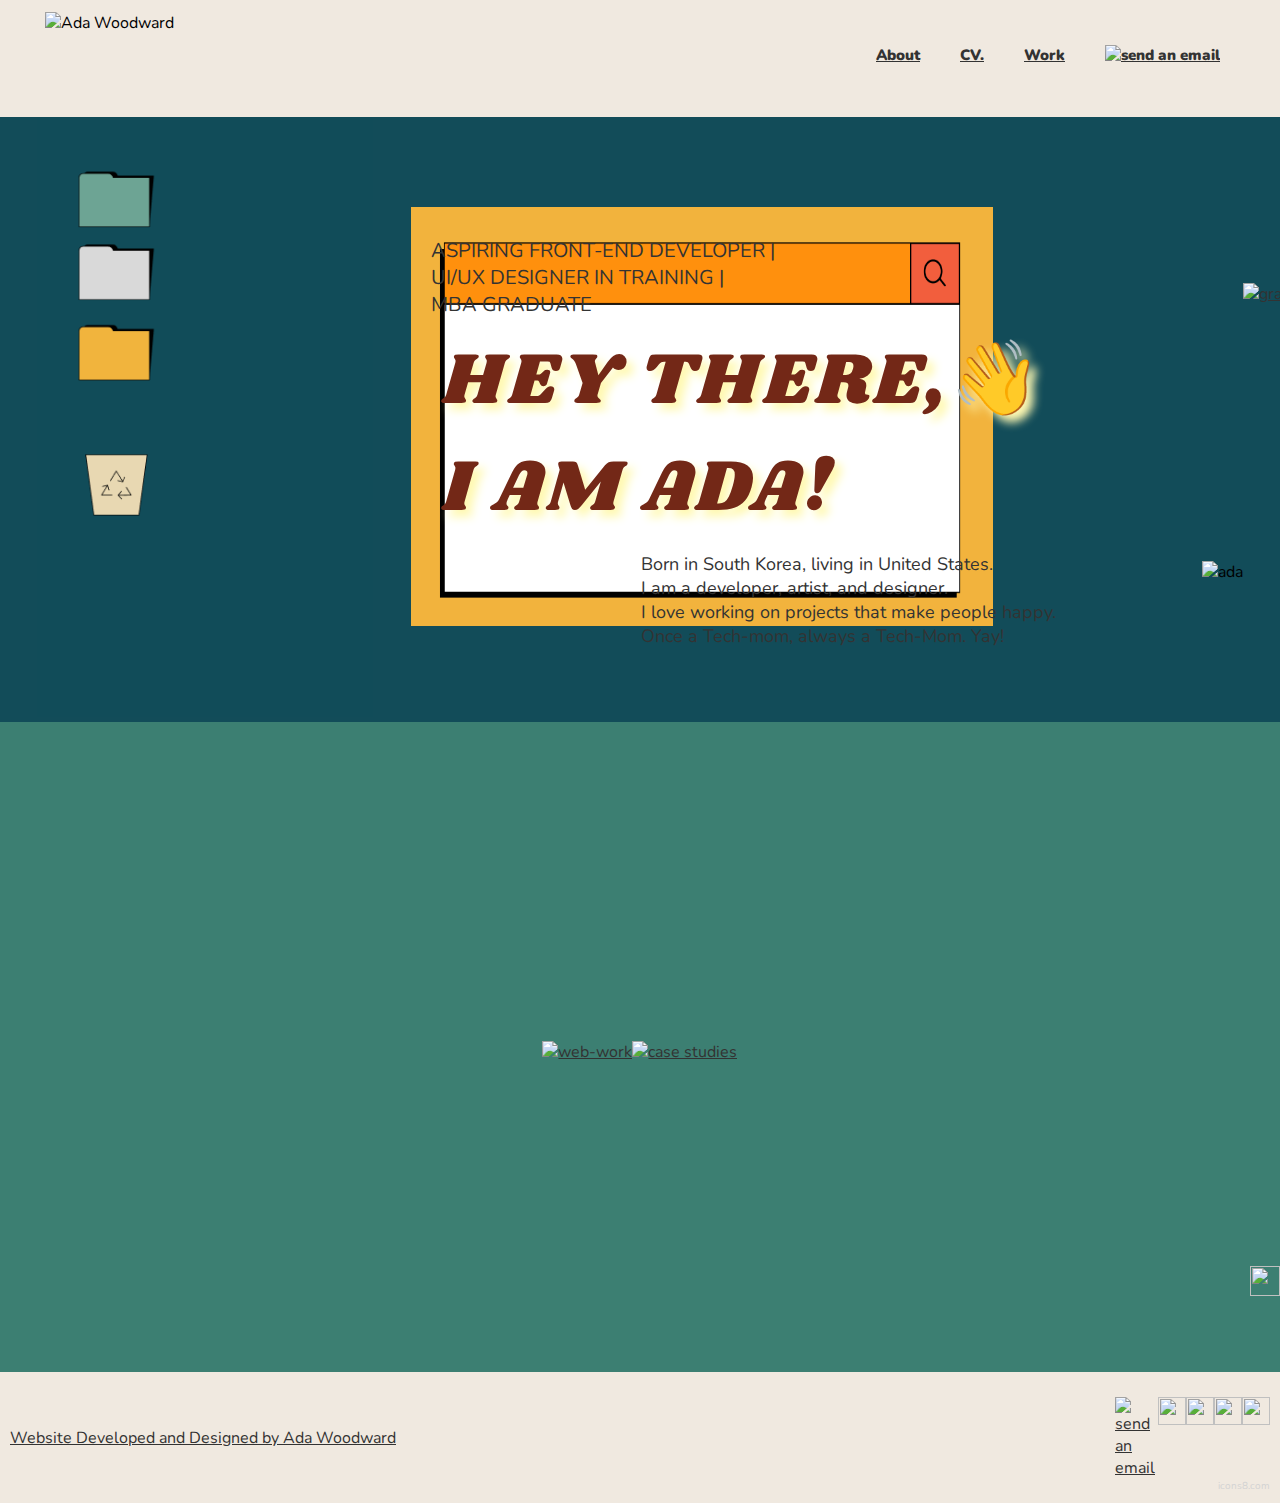
==== index.html @ 69fc0506 "Changed main contents photo" ====
<!DOCTYPE html>
<html lang="en">

<head>
    <meta charset="UTF-8">
    <meta http-equiv="X-UA-Compatible" content="IE=edge">
    <meta name="viewport" content="width=device-width, initial-scale=1.0">
    <title>Ada Woodward</title>
    <link rel="stylesheet" href="style.css">
    <link rel="icon" href="assets/mylogo.png" type="image/x-icon">
    <link rel="stylesheet" href="https://use.fontawesome.com/releases/v5.7.1/css/all.css"
        integrity="sha384-fnmOCqbTlWIlj8LyTjo7mOUStjsKC4pOpQbqyi7RrhN7udi9RwhKkMHpvLbHG9Sr" crossorigin="anonymous">

    <link rel="preconnect" href="https://fonts.googleapis.com">
    <link rel="preconnect" href="https://fonts.gstatic.com" crossorigin>
    <link href="https://fonts.googleapis.com/css2?family=Nunito:wght@500&display=swap" rel="stylesheet">
    <link rel="preconnect" href="https://fonts.googleapis.com">
    <link rel="preconnect" href="https://fonts.gstatic.com" crossorigin>
    <link href="https://fonts.googleapis.com/css2?family=Shrikhand&display=swap" rel="stylesheet">
</head>

<body>
    <div class="grid-container">
        <header class="header-container">
            <nav>
                <div class="logo">
                    <img src="assets/mylogo.png" alt="Ada Woodward" style="width: 130px; height: 110px;">
                </div>
                <div class="header-flex">
                    <a href="components/about/about.html">About</a>
                    <a href="#">CV.</a>
                    <a href="components/work/work.html">Work</a>
                    <a href="mailto:wonwoodward@gmail.com"><img
                            src="https://img.icons8.com/ios/50/000000/paper-plane.png" alt="send an email"
                            style="width:30px;height:30px;"></a><a href="https://icons8.com/icon/12582/paper-plane"></a>
                </div>
            </nav>
        </header>
    </div>

    <section class="main-container">
        <div class="main-contents">
            <div class="main-photo-container">
                <img src="assets/board.png" alt="hello" style="height: 600px;">
            </div>
            <div class="intro-right">
                <div class="intro-container">
                    <div class="intro-card">
                        <div class="intro-accent">Aspiring Front-end developer |<br> UI/UX Designer in training |<br> MBA
                    Graduate</div>
                        <div class="intro-title">Hey there,&#128075<br> I am Ada!
                        </div>
                        <div class="intro-tagline">
                        Born in South Korea, living in United States.<br>
                        I am a developer, artist, and designer.<br>
                        I love working on projects that make people happy.<br>
                        Once a Tech-mom, always a Tech-Mom. Yay!
                        </div>
                    </div>
                </div>
        
                <div class="right-container">
                    <div class="right-image-container">
                        <div class="intro-image">
                            <img src="assets/ada_won.png" alt="ada" style="width: 290px; height: 290px;">
                            <div class="overlay">
                                <a href="components/about/about.html"><img src="assets/graphic-me.png" alt="graphic" style="width:340px; height:340px"></a>
                                <div class="text">HOVER and CLICK!&#128070;</div>
                            </div>
                        </div>
                    </div>
                </div>         
            </div>
        </div>
    </section>

    <section class="work-container">
        <div class="left-space" style height: 650px; width:650px;></div>
        <div class="columns-wrapper">
            <div class="column column-one" style="height: 500px; width: 25%;"></div>

            <div class="middle-column">
                <a href="components/work/work.html">
                  <img src="assets/webwork.png" alt="web-work" style="width: 510px;">
                </a>
                <!-- <div class="column column-two">
                    <a href="components/work/work.html"><img
                            src="https://img.icons8.com/external-soft-fill-juicy-fish/60/000000/external-browser-user-experience-soft-fill-soft-fill-juicy-fish.png"
                            style="width: 65px; height: 65px;"></a>
                    <p class="column-title">UI/UX projects</p>
                    <p class="column-content">Lorem ipsum, dolor sit amet consectetur adipisicing elit.</p>
                </div>

                <div class="column column-three">
                    <a href="components/work/work.html"><img
                            src="https://img.icons8.com/external-soft-fill-juicy-fish/50/000000/external-coding-arrows-soft-fill-soft-fill-juicy-fish.png"
                            style="width: 65px; height: 65px;"></a>
                    <p class="column-title">Front-end projects</p>
                    <p class="column-content">Lorem ipsum, dolor sit amet consectetur adipisicing elit.</p>
                </div> -->
                <a href="components/work/work.html">
                    <img src="assets/casestudies.png" alt="case studies" style="width: 510px;">
                </a>
            </div>

            <div class="column column-four" style="width: 25%; height: 500px;">
                <div class="top-button">
                    <a href="#top"><img
                            src="https://img.icons8.com/external-others-iconmarket/64/000000/external-arrow-arrows-others-iconmarket-44.png"
                            style="width:30px;height:30px;">
                </div>
            </div>
        </div>
    </section>




    <!-- Footer -->
    <footer class="footer-container">
        <div class="footer-flex">
            <div class="footer-description">Website Developed and Designed by Ada Woodward</div>
        </div>
        <div>
            <div class="icons-flex">
                <a href="mailto:wonwoodward@gmail.com">
                    <img src="https://img.icons8.com/external-kmg-design-basic-outline-kmg-design/32/000000/external-email-business-management-kmg-design-basic-outline-kmg-design.png"
                        alt="send an email" style="width: 28px; height: 28px;">
                </a>
                <a href="https://github.com/adawoodward">
                    <img src="https://img.icons8.com/metro/52/000000/github.png" style="width: 28px; height: 28px;"></a>
                <a href="https://www.linkedin.com/in/adawoodward">
                    <img src="https://img.icons8.com/external-tal-revivo-filled-tal-revivo/24/000000/external-linkedin-in-logo-used-for-professional-networking-logo-filled-tal-revivo.png"
                        style="width: 28px; height: 28px;">
                </a>
                <a href="https://www.behance.net/adawoodward">
                    <img src="https://img.icons8.com/external-tal-revivo-filled-tal-revivo/24/000000/external-behance-to-build-profiles-consisting-of-projects-logo-filled-tal-revivo.png"
                        style="width: 28px; height: 28px;">
                </a>
                <a href="https://dribbble.com">
                    <img src="https://img.icons8.com/fluency/48/000000/dribbble.png" style="width: 28px; height: 28px;">
                </a>
            </div>
            <div class="icons8">icons8.com</div>
        </div>
    </footer>
</body>

</html>
---- style.css ----
body {
    margin: 0;
    font-family: 'Nunito', sans-serif;
}

.grid-container {
    display: grid;
    grid-template-rows: 13vh;
    grid-template-columns: 25vw 50vw 25vw;
    width: 100%;
    /* background-color: #f19920; */
}

.header-container {
    grid-column: 1/4;
    grid-row: 1;
    background-color: #f0e9e0;
    height: 13vh;
}

.logo {
    float: left;
    position: absolute;
    left: 45px;
    top: 12px;
    align-items: flex-start;
}

.header-flex {
    display: flex;
    justify-content: end;
    -webkit-justify-content: flex-end;
    align-items: center;
    margin-top: 25px;
}


nav {
    margin-top: 45px;
}

nav a {
    font-size: 15px;
    color: #333;
    font-weight: 900;
    margin: 0 20px;
    align-items: flex-end;
}

a:hover {
    color: gray;
    letter-spacing: 2px;
    transition: 0.5s;
}

a:link {
    color: #333;
}


.main-container {
    height: 605px;
    width: 100%;
    background-color: #124c59;
}


.main-contents {
    display: flex;
    justify-content: space-evenly;
    align-items: center;
    width: 100%;
}

.main-photo-container {
    align-items: center;
    justify-content: space-evenly;
    height: 600px;
}

.intro-container {
    width: 80%;
    align-items: center;
}


.intro-card {
    align-items: center;
}

   
.intro-right {
    display: flex;
    width: 65%;
    background-image: url(assets/orangewindow.png);
    background-repeat: no-repeat;
    background-size: 70% 95%;
    margin-top: 20px;
    align-items: center;
    justify-content: space-between;
}


.intro-accent {
    text-transform: uppercase;
    font-size: 20px;
    color: #333;
    padding: 30px 0px 0px 20px;
}

.intro-title {
    display: flex;
    font-size: 73px;
    font-family: 'Shrikhand', cursive;
    color: #732817;
    letter-spacing: 3px;
    text-transform: uppercase;
    justify-content: center;
    align-items: center;
    position: relative;
    text-shadow: 7px 7px 10px #FFF9B2;
    padding-top: 10px;
}


.right-image-container {
    position: relative;
    width: 100%;
}

.intro-image {
    /* display: block; */
    width: 100%;
    height: auto;
    margin-top: 290px;
}


.overlay {
    position: absolute;
    bottom: 0;
    left: 100%;
    right: 0;
    overflow: hidden;
    width: 300px;
    height: 300px;
    transition: .5s ease;
    /* background-image: url(assets/graphic-me.png); */
  }
  
  .right-image-container:hover .overlay {
    width: 100%;
    left: 0;
  }
  
  .text {
    white-space: nowrap; 
    color: white;
    font-size: 20px;
    position: absolute;
    overflow: hidden;
    top: 80%;
    left: 48%;
    transform: translate(-50%, -50%);
    -ms-transform: translate(-50%, -50%);
  }


.intro-tagline {
    font-size: 18px;
    /* line-height: 25px; */
    color: #333;
    padding-left: 30px;
    padding-top: 10px;
    margin-left: 200px;
    justify-content: right;
}

.work-container {
    display: flex;
    flex-direction: column;
    background-color: #3c7f72;
    height: 650px;
    width: 100%;
    align-items: center;
    background-size: cover;
    background-repeat: no-repeat;
    position: relative;
    justify-content: center;
}

.columns-wrapper {
    display: flex;
    margin-top: 110px;
    margin-bottom: 100px;
    width: 100%;
}

.middle-column{
    display: flex;
    justify-content: center;
    overflow: scroll;
    text-align: center;
    justify-content: center;
    background-repeat: no-repeat;
    align-items: center;
    width: 100vw;
} 


.column.column-one {
    justify-content: flex-end;
    align-items: baseline;
    empty-cells: show;
    /* margin-left: 100px; */
}


/* 
.column.column-two {
    justify-content: center;
    overflow: scroll;
    text-align: center;
    justify-content: center;
    align-items: center;
}

.column.column-three {
    overflow: scroll;
    text-align: center;
    justify-content: center;
    align-items: center;
} */


.column.column-four {
    display: flex;
    justify-content: end;
    align-items: flex-end;
    /* height: 650px; */
}



.footer-container {
    padding: 10px;
    grid-column: -4 / -1;
    background-color: #f0e9e0;
    display: flex;
    justify-content: space-between;
    align-items: center;
}

.footer-flex {
    display: flex;
    justify-content: space-between;
}

.footer-description {
    color: #333;
}

.link-wrapper {
    display: flex;
    justify-content: space-between;
    align-items: center;
}

.nav-link {
    width: 40px;
    align-items: center;
    color: #f0e9e0
}

.icons-flex {
    display: flex;
    justify-content: space-around;
    width: 155px;
    margin-top: 15px;
    margin-bottom: 0px;
}

.top-button a {
    z-index: 1;
}


.icons8 {
    font-size: 10px;
    color: lightgray;
    text-align: right;
}
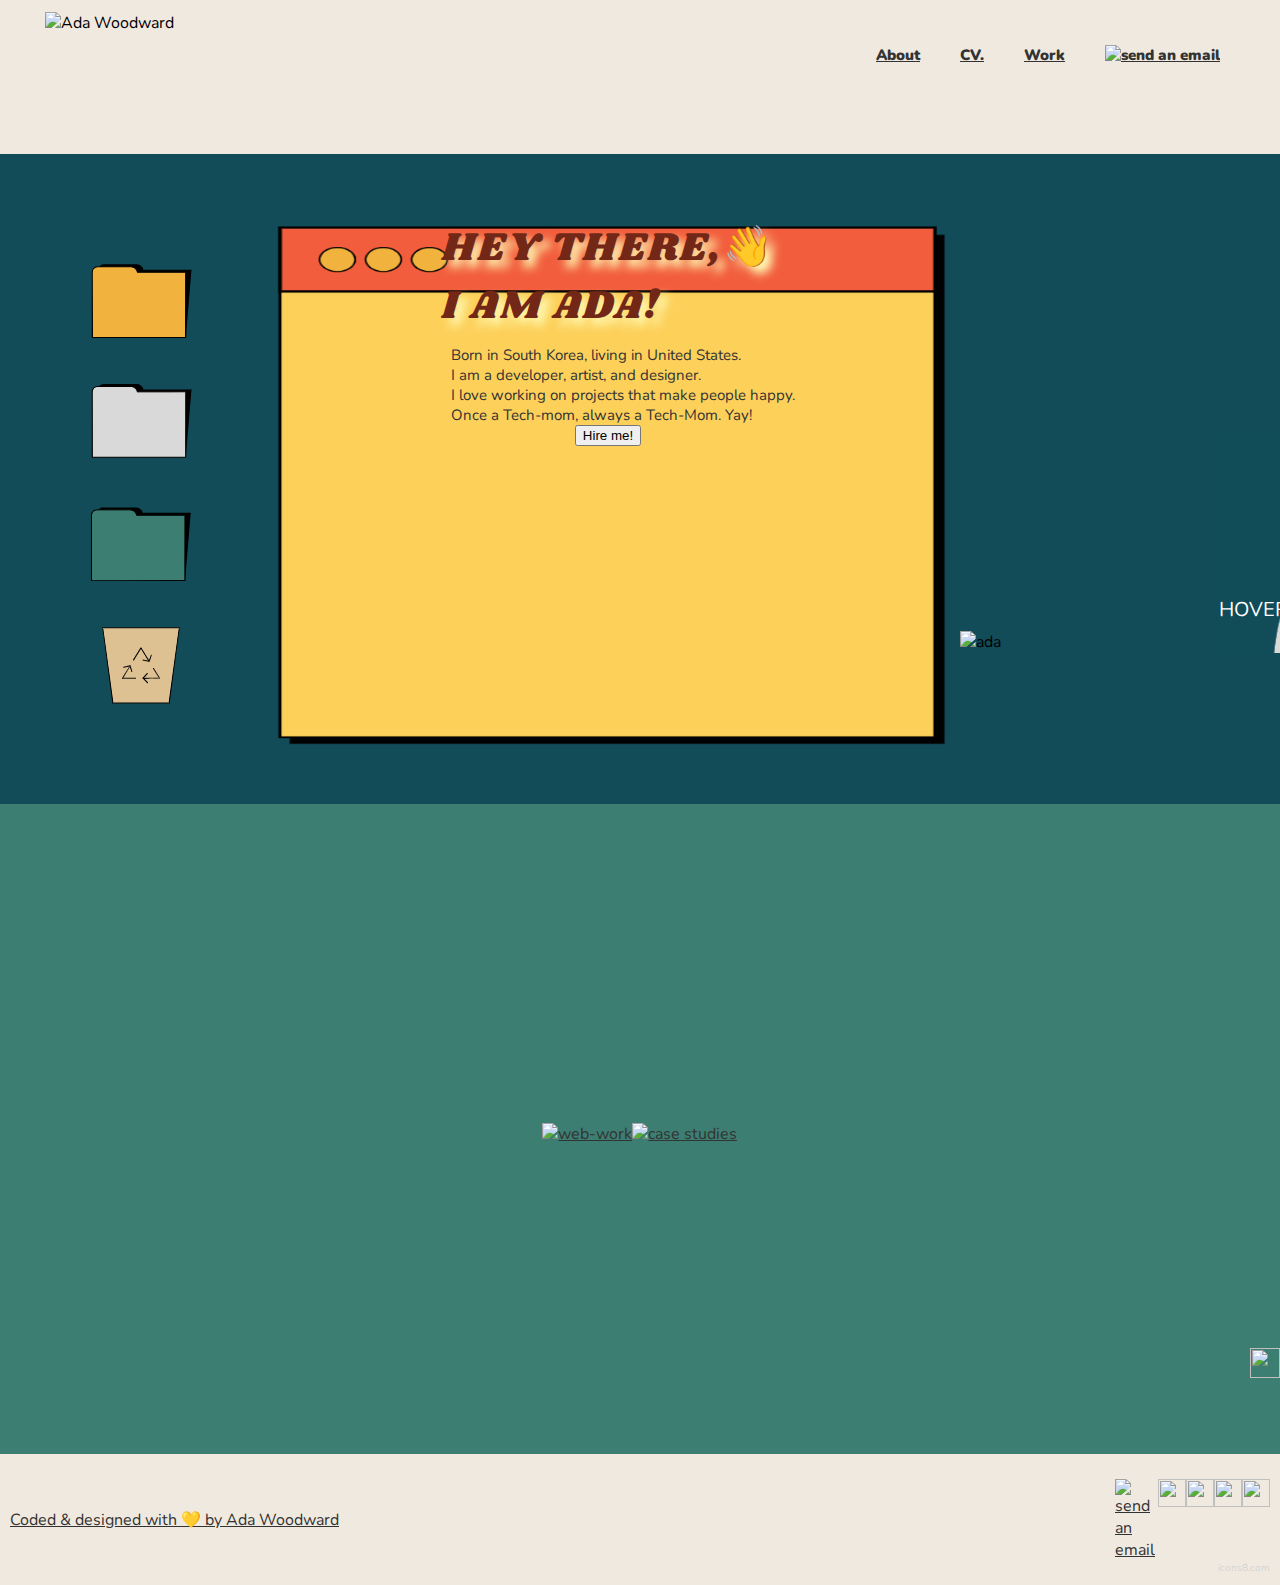
==== commit 1c720965: "Index top part again" ====
--- a/index.html
+++ b/index.html
@@ -24,11 +24,11 @@
         <header class="header-container">
             <nav>
                 <div class="logo">
-                    <img src="assets/mylogo.png" alt="Ada Woodward" style="width: 130px; height: 110px;">
+                    <img src="assets/mylogo.png" alt="Ada Woodward" style="width: 120px; height: 100px;">
                 </div>
                 <div class="header-flex">
                     <a href="components/about/about.html">About</a>
-                    <a href="#">CV.</a>
+                    <a href="assets/adawoodward.pdf" target="_blank">CV.</a>
                     <a href="components/work/work.html">Work</a>
                     <a href="mailto:wonwoodward@gmail.com"><img
                             src="https://img.icons8.com/ios/50/000000/paper-plane.png" alt="send an email"
@@ -39,39 +39,39 @@
     </div>
 
     <section class="main-container">
-        <div class="main-contents">
-            <div class="main-photo-container">
-                <img src="assets/board.png" alt="hello" style="height: 600px;">
-            </div>
-            <div class="intro-right">
-                <div class="intro-container">
-                    <div class="intro-card">
-                        <div class="intro-accent">Aspiring Front-end developer |<br> UI/UX Designer in training |<br> MBA
-                    Graduate</div>
-                        <div class="intro-title">Hey there,&#128075<br> I am Ada!
-                        </div>
-                        <div class="intro-tagline">
+        <div class="center-container">
+            <div class="title-container">
+                <div class="intro-title">
+                    <div class="intro-greeting">
+                        Hey there,&#128075<br> I am Ada!
+                    </div>
+                    <div class="intro-tagline">
                         Born in South Korea, living in United States.<br>
                         I am a developer, artist, and designer.<br>
                         I love working on projects that make people happy.<br>
                         Once a Tech-mom, always a Tech-Mom. Yay!
-                        </div>
+                    </div>
+                    <button>Hire me!</button>
+                </div>
+            </div>
+        </div>
+
+
+        <div class="accent-container">
+            <div class="image-container">
+                <!-- <div class="intro-accent">
+                    <p> Aspiring Front-end developer<br> UI/UX Designer in training<br>
+                        MBA Graduate</p>
+                </div> -->
+                <div class="intro-image">
+                    <img src="assets/ada_won.png" alt="ada" style="width: 200px; height: 200px;">
+                    <div class="overlay">
+                        <a href="components/about/about.html"><img src="assets/graphic-me.png" alt="graphic"
+                                style="width: 270px; height:270px"></a>
+                        <div class="text">HOVER and CLICK!&#128070;</div>
                     </div>
                 </div>
-        
-                <div class="right-container">
-                    <div class="right-image-container">
-                        <div class="intro-image">
-                            <img src="assets/ada_won.png" alt="ada" style="width: 290px; height: 290px;">
-                            <div class="overlay">
-                                <a href="components/about/about.html"><img src="assets/graphic-me.png" alt="graphic" style="width:340px; height:340px"></a>
-                                <div class="text">HOVER and CLICK!&#128070;</div>
-                            </div>
-                        </div>
-                    </div>
-                </div>         
             </div>
-        </div>
     </section>
 
     <section class="work-container">
@@ -81,25 +81,10 @@
 
             <div class="middle-column">
                 <a href="components/work/work.html">
-                  <img src="assets/webwork.png" alt="web-work" style="width: 510px;">
+                    <img src="assets/webwork.png" alt="web-work" style="width: 480px;">
                 </a>
-                <!-- <div class="column column-two">
-                    <a href="components/work/work.html"><img
-                            src="https://img.icons8.com/external-soft-fill-juicy-fish/60/000000/external-browser-user-experience-soft-fill-soft-fill-juicy-fish.png"
-                            style="width: 65px; height: 65px;"></a>
-                    <p class="column-title">UI/UX projects</p>
-                    <p class="column-content">Lorem ipsum, dolor sit amet consectetur adipisicing elit.</p>
-                </div>
-
-                <div class="column column-three">
-                    <a href="components/work/work.html"><img
-                            src="https://img.icons8.com/external-soft-fill-juicy-fish/50/000000/external-coding-arrows-soft-fill-soft-fill-juicy-fish.png"
-                            style="width: 65px; height: 65px;"></a>
-                    <p class="column-title">Front-end projects</p>
-                    <p class="column-content">Lorem ipsum, dolor sit amet consectetur adipisicing elit.</p>
-                </div> -->
                 <a href="components/work/work.html">
-                    <img src="assets/casestudies.png" alt="case studies" style="width: 510px;">
+                    <img src="assets/casestudies.png" alt="case studies" style="width: 480px;">
                 </a>
             </div>
 
@@ -119,7 +104,7 @@
     <!-- Footer -->
     <footer class="footer-container">
         <div class="footer-flex">
-            <div class="footer-description">Website Developed and Designed by Ada Woodward</div>
+            <div class="footer-description">Coded & designed with &#128155 by Ada Woodward</div>
         </div>
         <div>
             <div class="icons-flex">
--- a/style.css
+++ b/style.css
@@ -1,3 +1,28 @@
+/* 
+@media screen 
+  and (min-device-width: 1200px) 
+  and (max-device-width: 1600px) 
+  and (-webkit-min-device-pixel-ratio: 1) { 
+}
+
+@media screen 
+  and (min-device-width: 1200px) 
+  and (max-device-width: 1600px) 
+  and (-webkit-min-device-pixel-ratio: 2)
+  and (min-resolution: 192dpi) { 
+}
+
+
+@media only screen and (max-width: 620px) {
+    .header-container {
+        grid-column: 1/4;
+        grid-row: 1;
+        background-color: #f0e9e0;
+        height: 16vh;
+    }
+} */
+
+
 body {
     margin: 0;
     font-family: 'Nunito', sans-serif;
@@ -5,9 +30,11 @@
 
 .grid-container {
     display: grid;
-    grid-template-rows: 13vh;
+    grid-template-rows: 16vh;
     grid-template-columns: 25vw 50vw 25vw;
     width: 100%;
+    padding-bottom: 10px;
+    background-color: #f0e9e0;
     /* background-color: #f19920; */
 }
 
@@ -15,7 +42,7 @@
     grid-column: 1/4;
     grid-row: 1;
     background-color: #f0e9e0;
-    height: 13vh;
+    height: 15vh;
 }
 
 .logo {
@@ -59,96 +86,126 @@
 
 
 .main-container {
-    height: 605px;
-    width: 100%;
+    height: 650px;
+    background-image: url(assets/main-background.png);
+    display: grid;
+    grid-template-rows: 325px 325px;
+    grid-template-columns: 20vw 55vw 12.5vw 12.5vw;
+    width: 100%;
+    align-items: center;
+}
+
+.center-container {
+    grid-column: 2/3;
+    grid-row: 1/3;
     background-color: #124c59;
-}
-
-
-.main-contents {
-    display: flex;
-    justify-content: space-evenly;
-    align-items: center;
-    width: 100%;
-}
-
-.main-photo-container {
-    align-items: center;
-    justify-content: space-evenly;
-    height: 600px;
-}
-
-.intro-container {
-    width: 80%;
-    align-items: center;
-}
-
-
-.intro-card {
-    align-items: center;
-}
-
-   
-.intro-right {
-    display: flex;
-    width: 65%;
-    background-image: url(assets/orangewindow.png);
+    height: 550px;
+    align-items: center;
+}
+
+.accent-container {
+    align-content: center;
+    grid-column: 3/5;
+    grid-row: 2;
+}
+
+.intro-accent {
+    background-image: url(assets/sticky.png);
     background-repeat: no-repeat;
-    background-size: 70% 95%;
-    margin-top: 20px;
-    align-items: center;
-    justify-content: space-between;
-}
-
-
-.intro-accent {
+    background-size: 300px 300px;
+    position: relative;
+    width: 100%;
+    height: 100%;
+    display: grid;
+    align-items: center;
+}
+
+.intro-greeting {
+    /* padding: 15px; */
+    align-items: center;
+    color: #732817;
+    letter-spacing: 2px;
     text-transform: uppercase;
-    font-size: 20px;
-    color: #333;
-    padding: 30px 0px 0px 20px;
-}
-
-.intro-title {
-    display: flex;
-    font-size: 73px;
+    font-size: 40px;
     font-family: 'Shrikhand', cursive;
-    color: #732817;
-    letter-spacing: 3px;
-    text-transform: uppercase;
-    justify-content: center;
-    align-items: center;
-    position: relative;
     text-shadow: 7px 7px 10px #FFF9B2;
     padding-top: 10px;
 }
 
-
-.right-image-container {
+.title-container {
+    background-image: url(assets/orange-window.png);
+    background-position: center;
+    background-repeat: no-repeat;
+    background-size: 100% 100%;
+    grid-column: 2/4;
+    grid-row: 1/2;
+    /* position: relative; */
+    width: 100%;
+    height: 100%;
+    margin-top: 5px;
+}
+
+/* .intro-container {
+    background-image: url(assets/main-background.png);
+    display: flex;
+    justify-content: space-between;
+    align-items: center;
+} */
+
+/* .intro-accent {
+    text-align: center;
+    position: absolute;
+    top: 50%;
+    left: 50%;
+    transform: translate(-50%, -50%);
+    color: white;
+  } */
+
+.intro-title {
+    display: flex;
+    flex-direction: column;
+    align-items: center;
+    /* position: relative; */
+    justify-content: space-evenly;
+}
+
+.intro-tagline {
+    font-size: 15px;
+    /* line-height: 25px; */
+    color: #333;
+    padding-left: 30px;
+    padding-top: 10px;
+    align-items: center;
+}
+
+.image-container {
     position: relative;
-    width: 100%;
-}
+    width: 79%;
+    grid-column: 3/5;
+    grid-row: 2/3;
+}
+
 
 .intro-image {
-    /* display: block; */
+    grid-column: 3/4;
+    grid-row: 2/3;
+    display: block;
     width: 100%;
     height: auto;
-    margin-top: 290px;
-}
-
+}
 
 .overlay {
     position: absolute;
-    bottom: 0;
+    bottom: 0px;
+    right: 0px;
     left: 100%;
-    right: 0;
     overflow: hidden;
-    width: 300px;
-    height: 300px;
+    width: 220px;
+    height: 220px;
     transition: .5s ease;
-    /* background-image: url(assets/graphic-me.png); */
   }
   
-  .right-image-container:hover .overlay {
+  .intro-image:hover .overlay {
     width: 100%;
     left: 0;
   }
@@ -165,17 +222,6 @@
     -ms-transform: translate(-50%, -50%);
   }
 
-
-.intro-tagline {
-    font-size: 18px;
-    /* line-height: 25px; */
-    color: #333;
-    padding-left: 30px;
-    padding-top: 10px;
-    margin-left: 200px;
-    justify-content: right;
-}
-
 .work-container {
     display: flex;
     flex-direction: column;
@@ -207,7 +253,6 @@
     width: 100vw;
 } 
 
-
 .column.column-one {
     justify-content: flex-end;
     align-items: baseline;
@@ -215,32 +260,12 @@
     /* margin-left: 100px; */
 }
 
-
-/* 
-.column.column-two {
-    justify-content: center;
-    overflow: scroll;
-    text-align: center;
-    justify-content: center;
-    align-items: center;
-}
-
-.column.column-three {
-    overflow: scroll;
-    text-align: center;
-    justify-content: center;
-    align-items: center;
-} */
-
-
 .column.column-four {
     display: flex;
     justify-content: end;
     align-items: flex-end;
     /* height: 650px; */
 }
-
-
 
 .footer-container {
     padding: 10px;
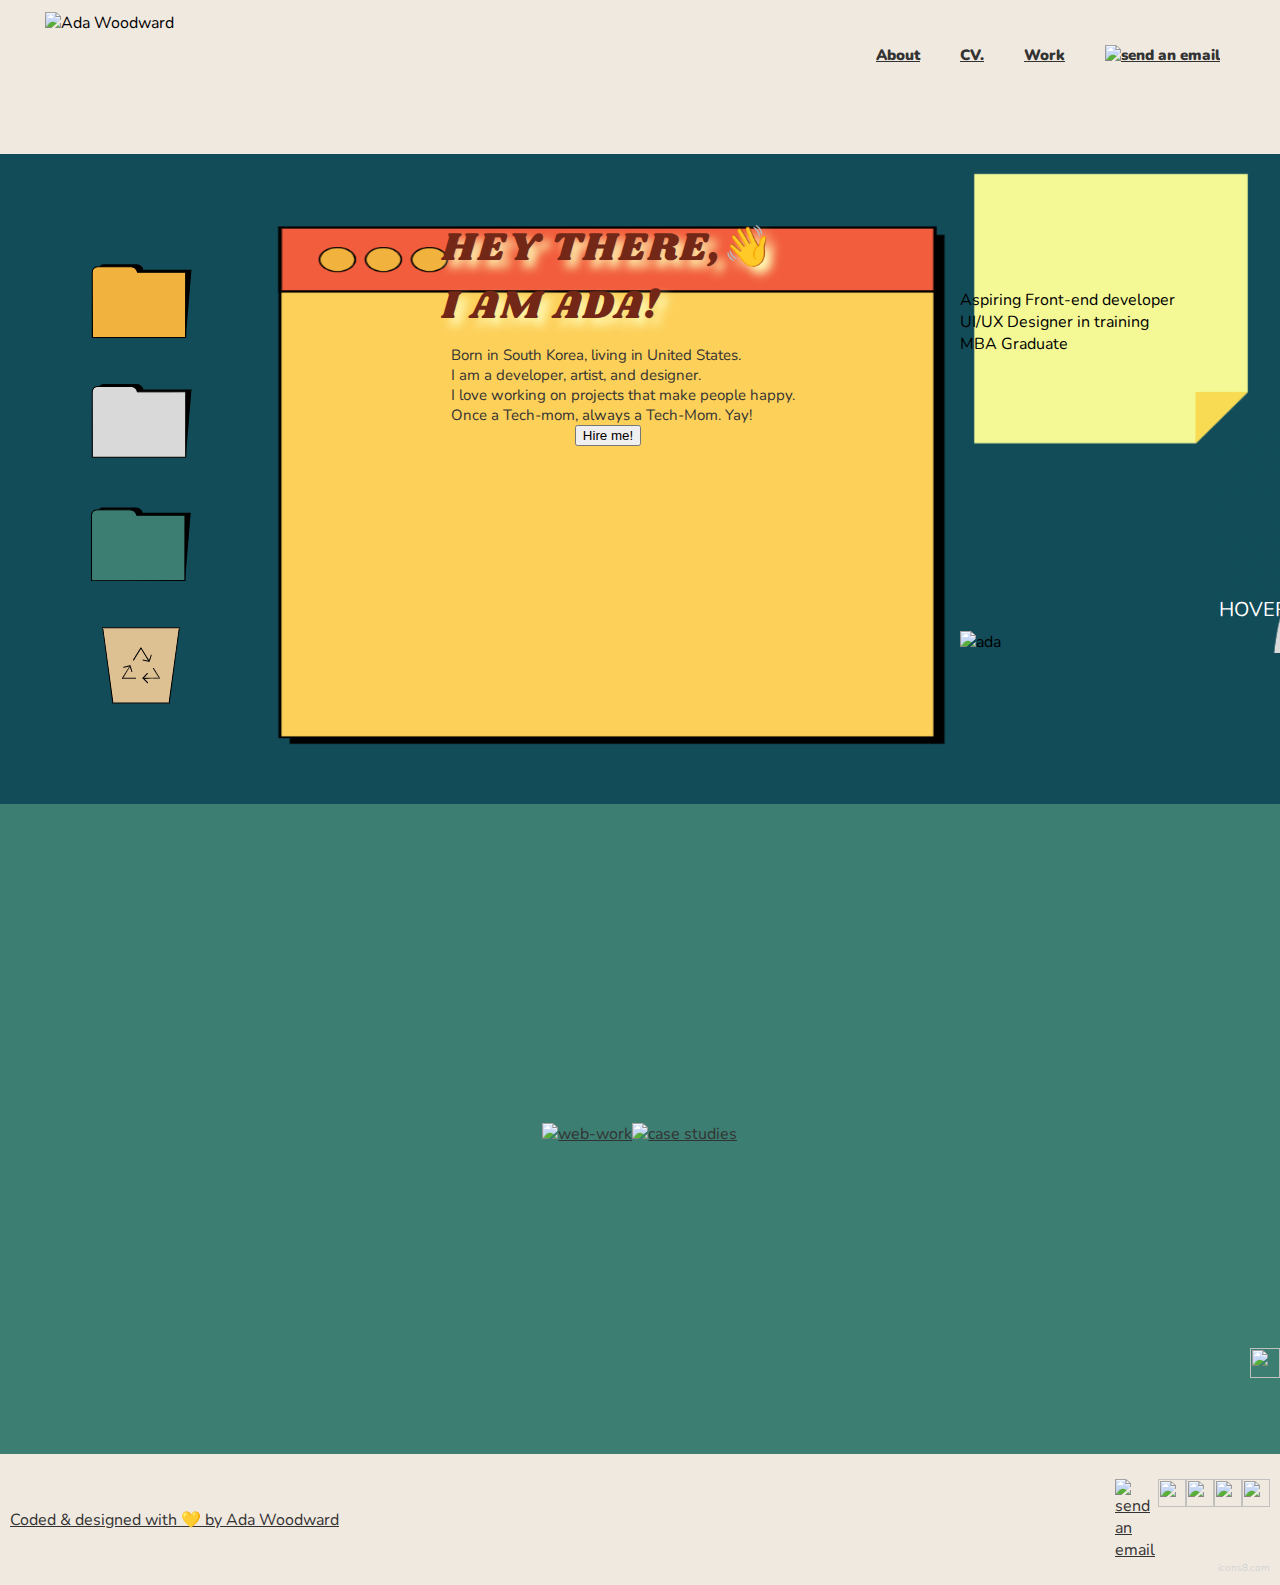
==== commit 7f19ec52: "Changed rows" ====
--- a/index.html
+++ b/index.html
@@ -56,13 +56,13 @@
             </div>
         </div>
 
+        <div class="intro-accent">
+            <p> Aspiring Front-end developer<br> UI/UX Designer in training<br>
+                MBA Graduate</p>
+        </div>
 
         <div class="accent-container">
-            <div class="image-container">
-                <!-- <div class="intro-accent">
-                    <p> Aspiring Front-end developer<br> UI/UX Designer in training<br>
-                        MBA Graduate</p>
-                </div> -->
+            <div class="image-container">  
                 <div class="intro-image">
                     <img src="assets/ada_won.png" alt="ada" style="width: 200px; height: 200px;">
                     <div class="overlay">
@@ -72,6 +72,7 @@
                     </div>
                 </div>
             </div>
+        </div>
     </section>
 
     <section class="work-container">
--- a/style.css
+++ b/style.css
@@ -118,6 +118,9 @@
     height: 100%;
     display: grid;
     align-items: center;
+    grid-row: 1;
+    grid-column: 3/5;
+    margin-top: 10px;
 }
 
 .intro-greeting {
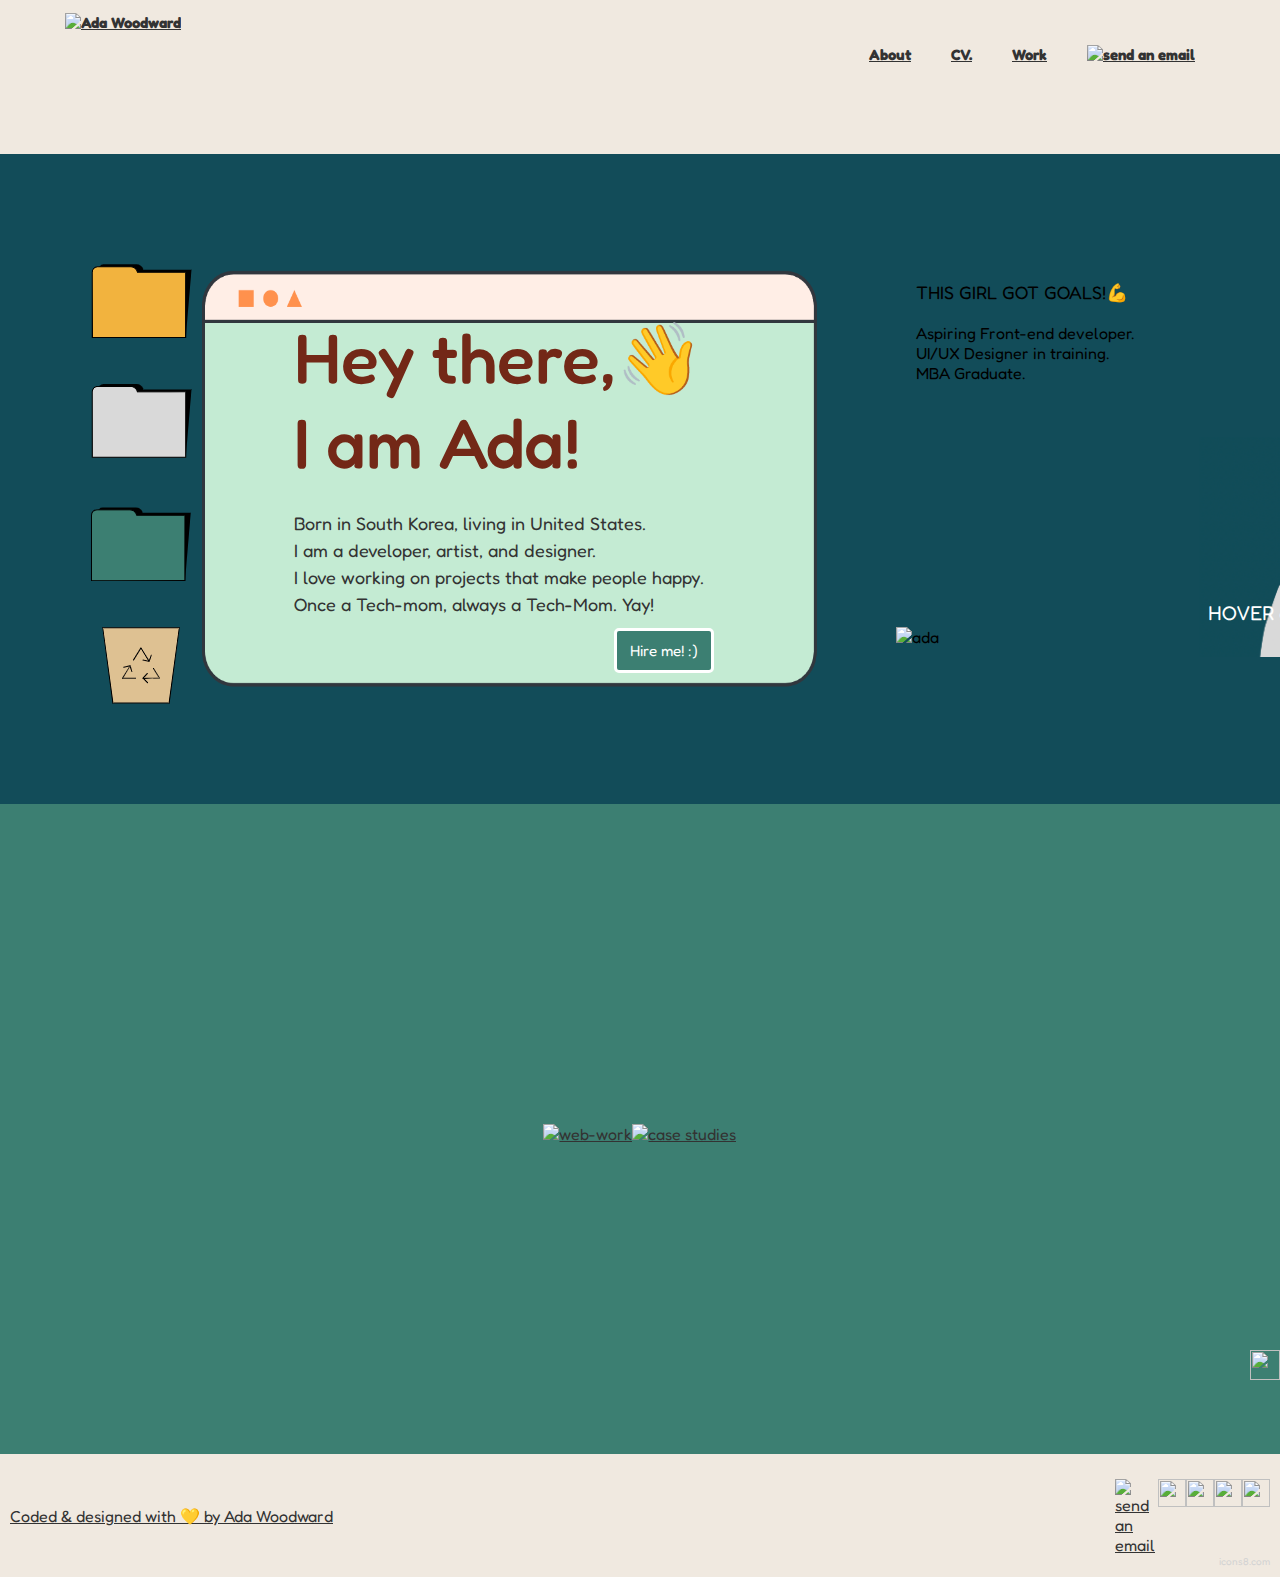
==== commit 2fe0a31b: "Changed mint-box" ====
--- a/index.html
+++ b/index.html
@@ -16,7 +16,8 @@
     <link href="https://fonts.googleapis.com/css2?family=Nunito:wght@500&display=swap" rel="stylesheet">
     <link rel="preconnect" href="https://fonts.googleapis.com">
     <link rel="preconnect" href="https://fonts.gstatic.com" crossorigin>
-    <link href="https://fonts.googleapis.com/css2?family=Shrikhand&display=swap" rel="stylesheet">
+    <link href="https://fonts.googleapis.com/css2?family=Fredoka:wght@300;400;500&family=Nunito:wght@200&display=swap"
+        rel="stylesheet">
 </head>
 
 <body>
@@ -24,7 +25,8 @@
         <header class="header-container">
             <nav>
                 <div class="logo">
-                    <img src="assets/mylogo.png" alt="Ada Woodward" style="width: 120px; height: 100px;">
+                    <a href="index.html"><img src="assets/mylogo.png" alt="Ada Woodward"
+                            style="width: 120px; height: 100px;">
                 </div>
                 <div class="header-flex">
                     <a href="components/about/about.html">About</a>
@@ -40,31 +42,32 @@
 
     <section class="main-container">
         <div class="center-container">
-            <div class="title-container">
-                <div class="intro-title">
-                    <div class="intro-greeting">
-                        Hey there,&#128075<br> I am Ada!
-                    </div>
-                    <div class="intro-tagline">
-                        Born in South Korea, living in United States.<br>
-                        I am a developer, artist, and designer.<br>
-                        I love working on projects that make people happy.<br>
-                        Once a Tech-mom, always a Tech-Mom. Yay!
-                    </div>
-                    <button>Hire me!</button>
+            <div class="intro-title">
+                <div class="intro-greeting">
+                    Hey there,&#128075<br> I am Ada!
                 </div>
+                <div class="intro-tagline">
+                    Born in South Korea, living in United States.<br>
+                    I am a developer, artist, and designer.<br>
+                    I love working on projects that make people happy.<br>
+                    Once a Tech-mom, always a Tech-Mom. Yay!
+                </div>
+                <button>Hire me! :)</button>
             </div>
         </div>
 
         <div class="intro-accent">
-            <p> Aspiring Front-end developer<br> UI/UX Designer in training<br>
-                MBA Graduate</p>
+            <div class="accent-description">
+                <div class="goal">THIS GIRL GOT GOALS!&#128170;</div>
+                <br>Aspiring Front-end developer.<br> UI/UX Designer in training.<br>
+                MBA Graduate.
+            </div>
         </div>
 
         <div class="accent-container">
-            <div class="image-container">  
+            <div class="image-container">
                 <div class="intro-image">
-                    <img src="assets/ada_won.png" alt="ada" style="width: 200px; height: 200px;">
+                    <img src="assets/myface.png" alt="ada" style="width: 205px; height: 205px;">
                     <div class="overlay">
                         <a href="components/about/about.html"><img src="assets/graphic-me.png" alt="graphic"
                                 style="width: 270px; height:270px"></a>
--- a/style.css
+++ b/style.css
@@ -25,7 +25,7 @@
 
 body {
     margin: 0;
-    font-family: 'Nunito', sans-serif;
+    font-family: 'Fredoka', sans-serif;
 }
 
 .grid-container {
@@ -58,12 +58,13 @@
     justify-content: end;
     -webkit-justify-content: flex-end;
     align-items: center;
+    /* margin-top: 25px; */
+    margin-right: 25px;
+}
+
+
+nav {
     margin-top: 25px;
-}
-
-
-nav {
-    margin-top: 45px;
 }
 
 nav a {
@@ -78,6 +79,7 @@
     color: gray;
     letter-spacing: 2px;
     transition: 0.5s;
+    text-decoration: none;
 }
 
 a:link {
@@ -88,20 +90,41 @@
 .main-container {
     height: 650px;
     background-image: url(assets/main-background.png);
+    background-color: #124c59;
+    background-repeat: no-repeat;
     display: grid;
     grid-template-rows: 325px 325px;
-    grid-template-columns: 20vw 55vw 12.5vw 12.5vw;
-    width: 100%;
-    align-items: center;
+    grid-template-columns: 15vw 55vw 15vw 15vw;
+    width: 100%;
+    align-items: center;
+    justify-content: center;
 }
 
 .center-container {
     grid-column: 2/3;
     grid-row: 1/3;
     background-color: #124c59;
-    height: 550px;
-    align-items: center;
-}
+    /* height: 550px; */
+    align-items: center;
+    /* margin-left: 20px; */
+    background-image: url(assets/mint-box.png);
+    background-repeat: no-repeat;
+    background-size: 90% 100%;
+    /* justify-content: center; */
+    display: flex;
+    flex-direction: column;
+    justify-content: left;
+    margin: 10px;
+    /* padding: 15px; */
+}
+
+/* .title-container {
+    background-image: url(assets/mint-box.png);
+    background-repeat: no-repeat;
+    background-size: 500px 500px;
+    justify-content: center;
+} */
+
 
 .accent-container {
     align-content: center;
@@ -110,7 +133,7 @@
 }
 
 .intro-accent {
-    background-image: url(assets/sticky.png);
+    background-image: url(assets/cream-box.png);
     background-repeat: no-repeat;
     background-size: 300px 300px;
     position: relative;
@@ -120,65 +143,66 @@
     align-items: center;
     grid-row: 1;
     grid-column: 3/5;
+    margin-top: 30px;
+}
+
+.accent-description {
+    padding: 20px;
+}
+
+.intro-greeting {
+    align-items: center;
+    color: #732817;
+    font-size: 70px;
+    font-weight: 500;
+    font-family: 'Fredoka', sans-serif;
+    padding-top: 25px;
+    padding-bottom: 20px;
+    /* margin-top: 30px; */
+    /* margin-bottom: 10px; */
+    /* padding-left: 20px; */
+    justify-content: center;
+}
+
+.intro-title {
+    display: flex;
+    /* background-image: url(assets/mint-box.png);
+    background-repeat: no-repeat;
+    background-size: 600px 600px; */
+    /* justify-content: center; */
+    flex-direction: column;
+    justify-content: flex-start;
+    margin-right: 80px;
+    /* margin-left: 30px; */
+    padding-top: 20px;
+}
+
+
+.intro-tagline {
+    font-size: 18px;
+    /* line-height: 25px; */
+    color: #333;
+    padding-top: 5px;
+    align-items: center;
+    text-align: start;
+    text-align: -webkit-auto;
+    line-height: 1.5;
+    justify-content: flex-start;
+
+}
+
+.intro-title button {
+    width: 100px;
+    background-color: #3c7f72;
+    font-size: 15px;
+    font-family: 'Fredoka', sans-serif;
+    padding: 10px;
+    border-radius: 5px;
+    border: 3px solid;
+    color: white;
     margin-top: 10px;
-}
-
-.intro-greeting {
-    /* padding: 15px; */
-    align-items: center;
-    color: #732817;
-    letter-spacing: 2px;
-    text-transform: uppercase;
-    font-size: 40px;
-    font-family: 'Shrikhand', cursive;
-    text-shadow: 7px 7px 10px #FFF9B2;
-    padding-top: 10px;
-}
-
-.title-container {
-    background-image: url(assets/orange-window.png);
-    background-position: center;
-    background-repeat: no-repeat;
-    background-size: 100% 100%;
-    grid-column: 2/4;
-    grid-row: 1/2;
-    /* position: relative; */
-    width: 100%;
-    height: 100%;
-    margin-top: 5px;
-}
-
-/* .intro-container {
-    background-image: url(assets/main-background.png);
-    display: flex;
-    justify-content: space-between;
-    align-items: center;
-} */
-
-/* .intro-accent {
-    text-align: center;
-    position: absolute;
-    top: 50%;
-    left: 50%;
-    transform: translate(-50%, -50%);
-    color: white;
-  } */
-
-.intro-title {
-    display: flex;
-    flex-direction: column;
-    align-items: center;
-    /* position: relative; */
-    justify-content: space-evenly;
-}
-
-.intro-tagline {
-    font-size: 15px;
-    /* line-height: 25px; */
-    color: #333;
-    padding-left: 30px;
-    padding-top: 10px;
-    align-items: center;
+    margin-bottom: 15px;
+    margin-left: 320px;
 }
 
 .image-container {
@@ -195,11 +219,12 @@
     display: block;
     width: 100%;
     height: auto;
+    margin-bottom: 10px;
 }
 
 .overlay {
     position: absolute;
-    bottom: 0px;
+    bottom: -10px;
     right: 0px;
     left: 100%;
     overflow: hidden;
@@ -217,6 +242,7 @@
     white-space: nowrap; 
     color: white;
     font-size: 20px;
+    font-family: 'Fredoka', sans-serif;
     position: absolute;
     overflow: hidden;
     top: 80%;
@@ -225,6 +251,10 @@
     -ms-transform: translate(-50%, -50%);
   }
 
+.goal {
+    font-size: 18px;
+} 
+
 .work-container {
     display: flex;
     flex-direction: column;
@@ -286,6 +316,13 @@
 
 .footer-description {
     color: #333;
+    /* font-weight: bold; */
+    text-decoration: none;
+}
+
+.footer-description:visited {
+    color: #333;
+    text-decoration: none;
 }
 
 .link-wrapper {
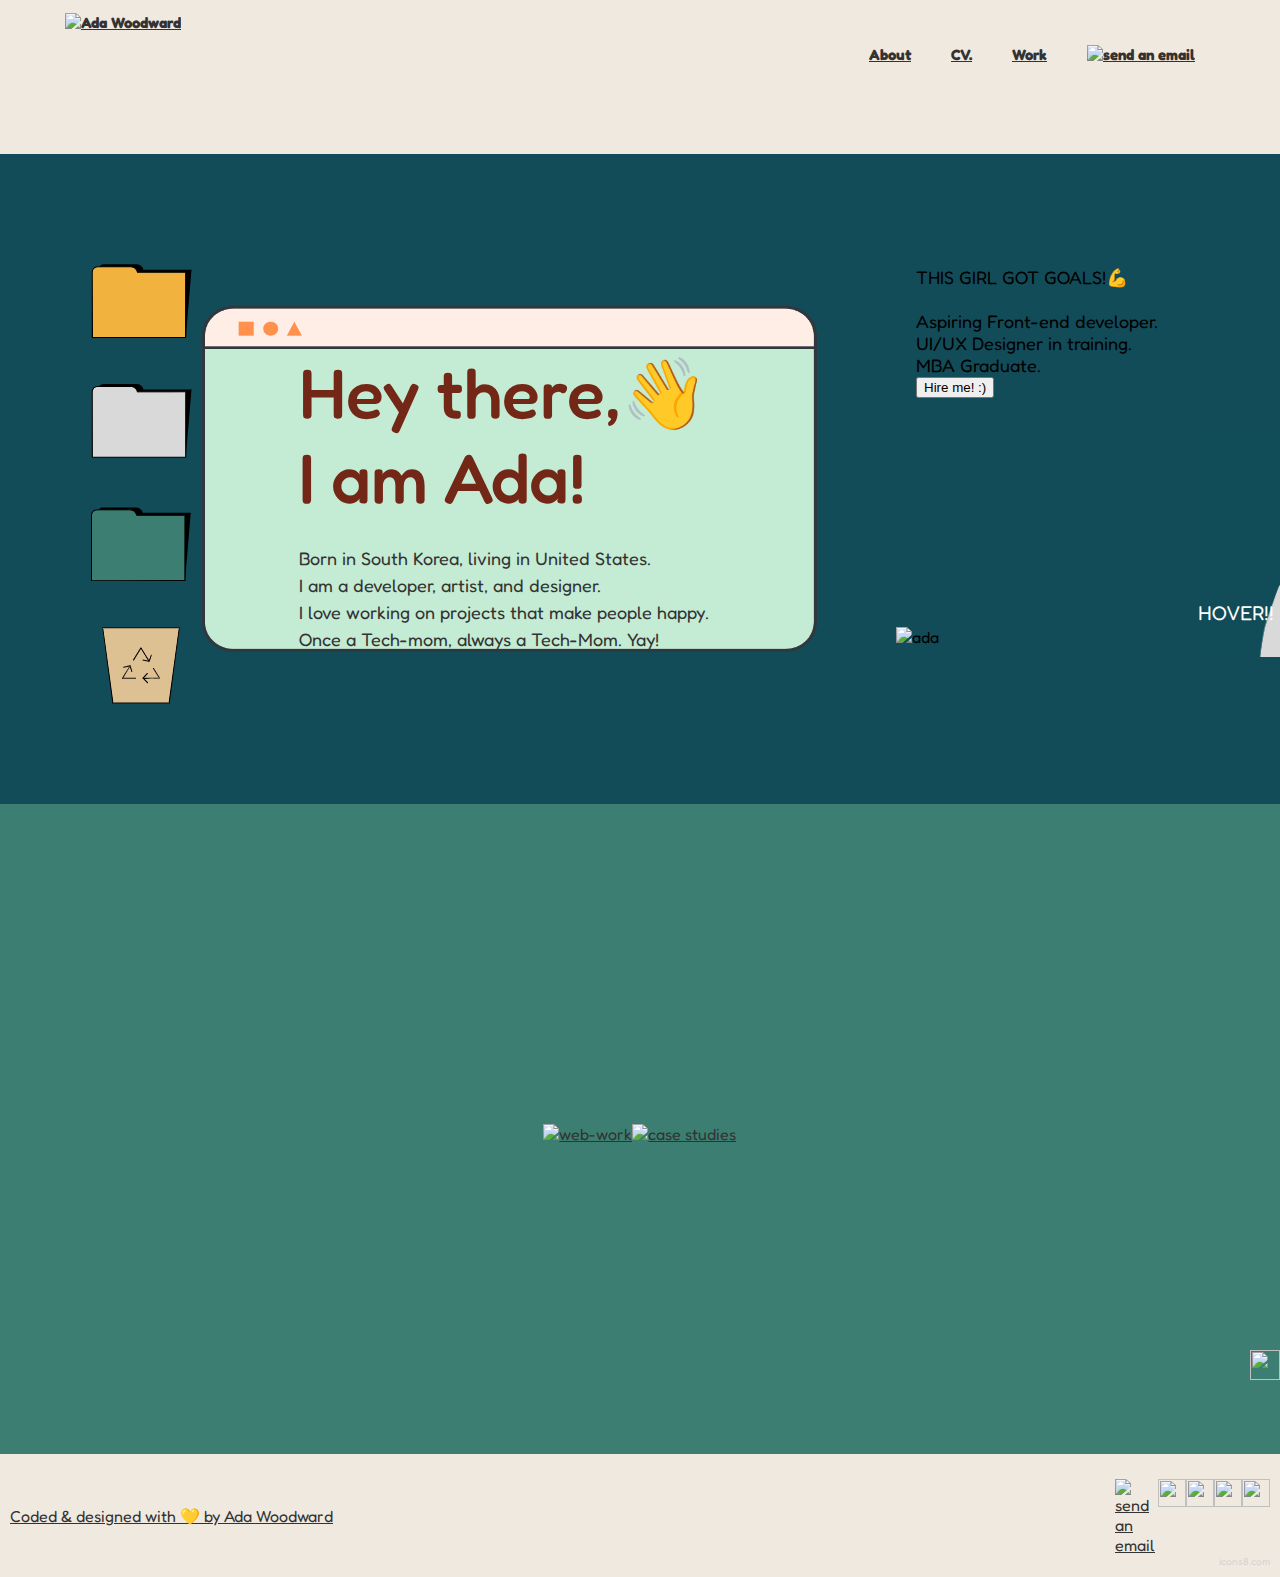
==== commit 6fc20afb: "Final push on 19th" ====
--- a/index.html
+++ b/index.html
@@ -52,15 +52,16 @@
                     I love working on projects that make people happy.<br>
                     Once a Tech-mom, always a Tech-Mom. Yay!
                 </div>
-                <button>Hire me! :)</button>
             </div>
         </div>
 
         <div class="intro-accent">
             <div class="accent-description">
-                <div class="goal">THIS GIRL GOT GOALS!&#128170;</div>
-                <br>Aspiring Front-end developer.<br> UI/UX Designer in training.<br>
-                MBA Graduate.
+                <div class="goal">THIS GIRL GOT GOALS!&#128170;<br>
+                    <br>Aspiring Front-end developer.<br> UI/UX Designer in training.<br>
+                    MBA Graduate.<br>
+                </div>
+                <a href="assets/adawoodward.pdf" target="_blank"><button>Hire me! :)</button></a>
             </div>
         </div>
 
@@ -71,7 +72,7 @@
                     <div class="overlay">
                         <a href="components/about/about.html"><img src="assets/graphic-me.png" alt="graphic"
                                 style="width: 270px; height:270px"></a>
-                        <div class="text">HOVER and CLICK!&#128070;</div>
+                        <div class="text">HOVER!!&nbsp; and CLICK!!&#128070;</div>
                     </div>
                 </div>
             </div>
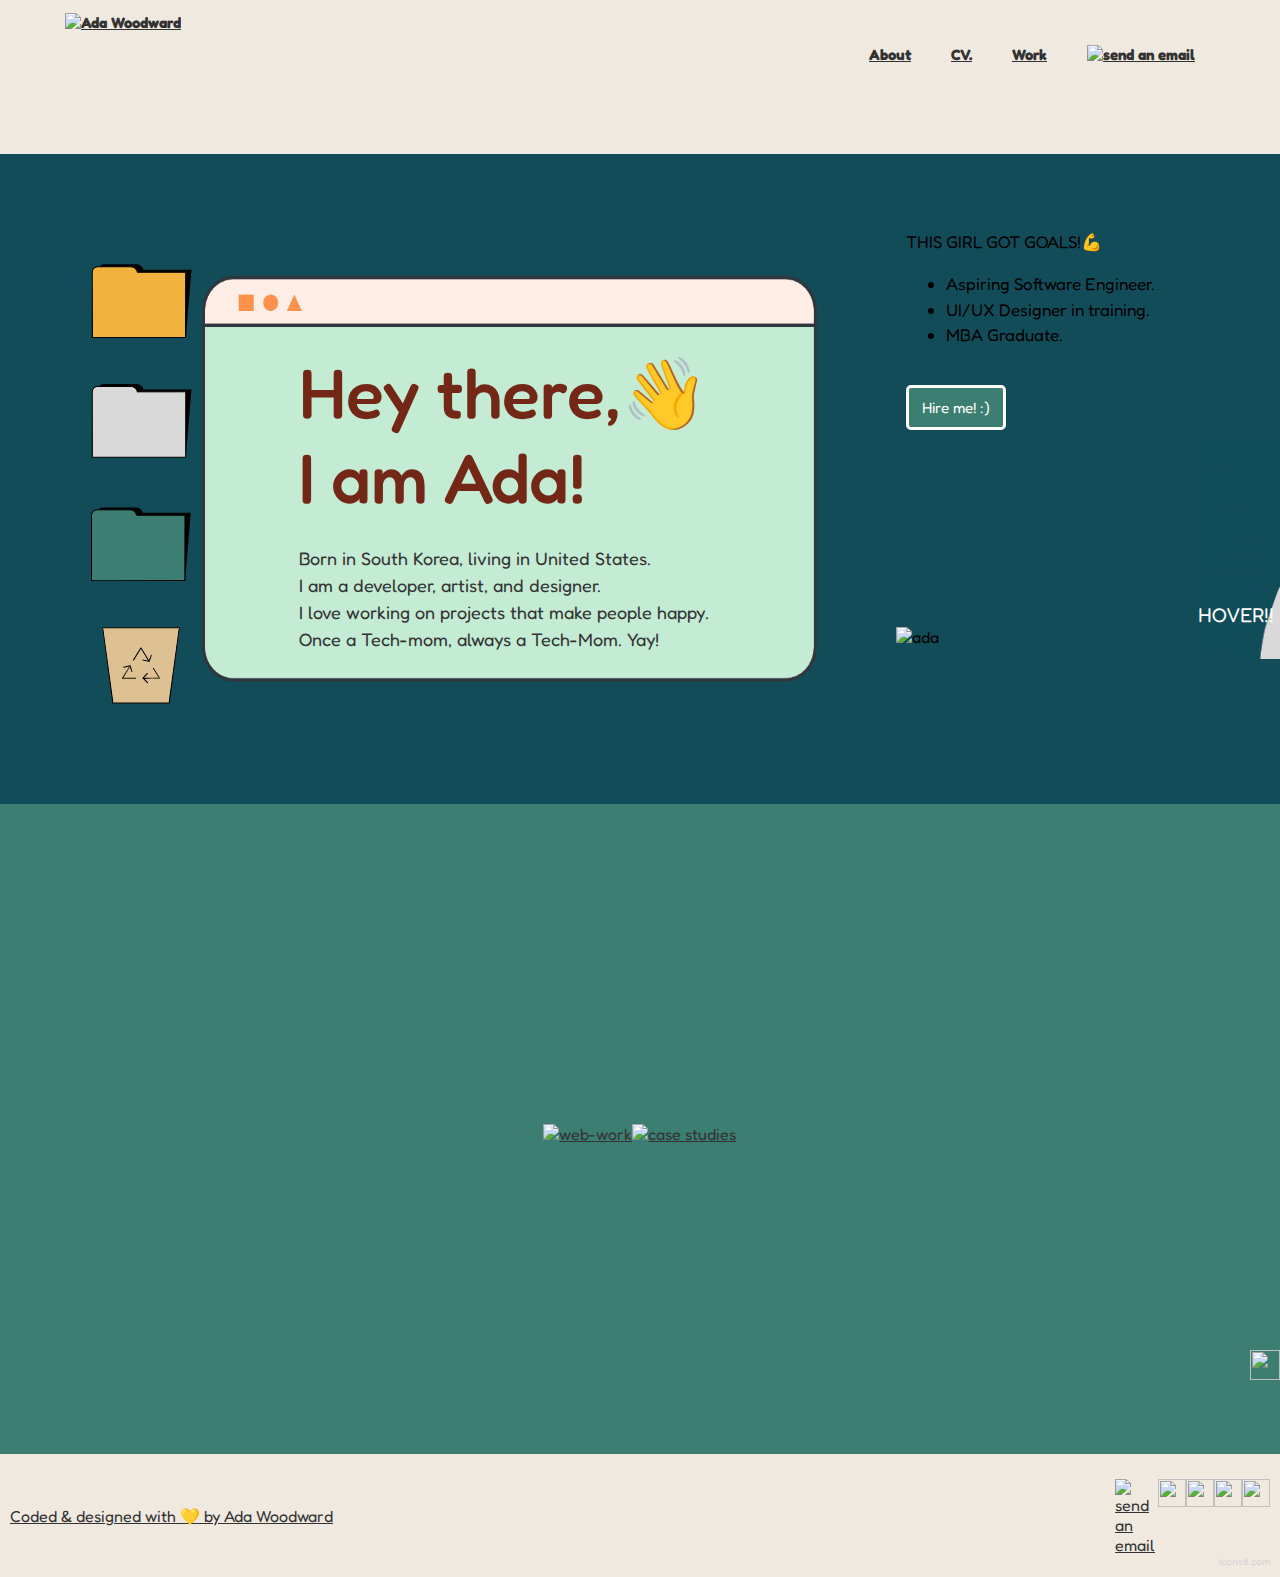
==== commit 421225cd: "Front-end part changed" ====
--- a/index.html
+++ b/index.html
@@ -57,9 +57,12 @@
 
         <div class="intro-accent">
             <div class="accent-description">
-                <div class="goal">THIS GIRL GOT GOALS!&#128170;<br>
-                    <br>Aspiring Front-end developer.<br> UI/UX Designer in training.<br>
-                    MBA Graduate.<br>
+                <div class="goal"> THIS GIRL GOT GOALS!&#128170;<br>
+                    <ul>
+                        <li>Aspiring Software Engineer.</li>
+                        <li>UI/UX Designer in training.</li>
+                        <li>MBA Graduate.</li>
+                    </ul>
                 </div>
                 <a href="assets/adawoodward.pdf" target="_blank"><button>Hire me! :)</button></a>
             </div>
--- a/style.css
+++ b/style.css
@@ -1,27 +1,24 @@
-/* 
-@media screen 
-  and (min-device-width: 1200px) 
-  and (max-device-width: 1600px) 
-  and (-webkit-min-device-pixel-ratio: 1) { 
-}
-
-@media screen 
-  and (min-device-width: 1200px) 
-  and (max-device-width: 1600px) 
-  and (-webkit-min-device-pixel-ratio: 2)
-  and (min-resolution: 192dpi) { 
-}
-
-
-@media only screen and (max-width: 620px) {
-    .header-container {
-        grid-column: 1/4;
-        grid-row: 1;
-        background-color: #f0e9e0;
-        height: 16vh;
+@media screen and (min-width: 1280px) {
+    /* For Big TV's (HD Screens)  */
+    .main-container {
+        width: 1250px;
     }
-} */
-
+}
+    
+    
+@media screen and (min-width: 1920px) {
+    /* For Projectors or Higher Resolution Screens (Full HD) */
+    .main-container {
+        width: 1890px;
+    }
+}
+
+@media screen and (min-width: 3840px) {
+    /* For 4K Displays (Ultra HD) */
+    .main-container {
+        width: 3810px;
+    }
+}
 
 body {
     margin: 0;
@@ -115,7 +112,7 @@
     flex-direction: column;
     justify-content: left;
     margin: 10px;
-    /* padding: 15px; */
+    padding: 30px;
 }
 
 /* .title-container {
@@ -147,7 +144,7 @@
 }
 
 .accent-description {
-    padding: 20px;
+    padding: 10px;
 }
 
 .intro-greeting {
@@ -191,7 +188,7 @@
 
 }
 
-.intro-title button {
+.accent-description button {
     width: 100px;
     background-color: #3c7f72;
     font-size: 15px;
@@ -200,9 +197,9 @@
     border-radius: 5px;
     border: 3px solid;
     color: white;
-    margin-top: 10px;
-    margin-bottom: 15px;
-    margin-left: 320px;
+    margin-top: 20px;
+    margin-bottom: 5px;
+    cursor: pointer;
 }
 
 .image-container {
@@ -224,7 +221,7 @@
 
 .overlay {
     position: absolute;
-    bottom: -10px;
+    bottom: -12px;
     right: 0px;
     left: 100%;
     overflow: hidden;
@@ -252,7 +249,9 @@
   }
 
 .goal {
-    font-size: 18px;
+    font-size: 17px;
+    line-height: 1.5;
+    justify-content: center;
 } 
 
 .work-container {
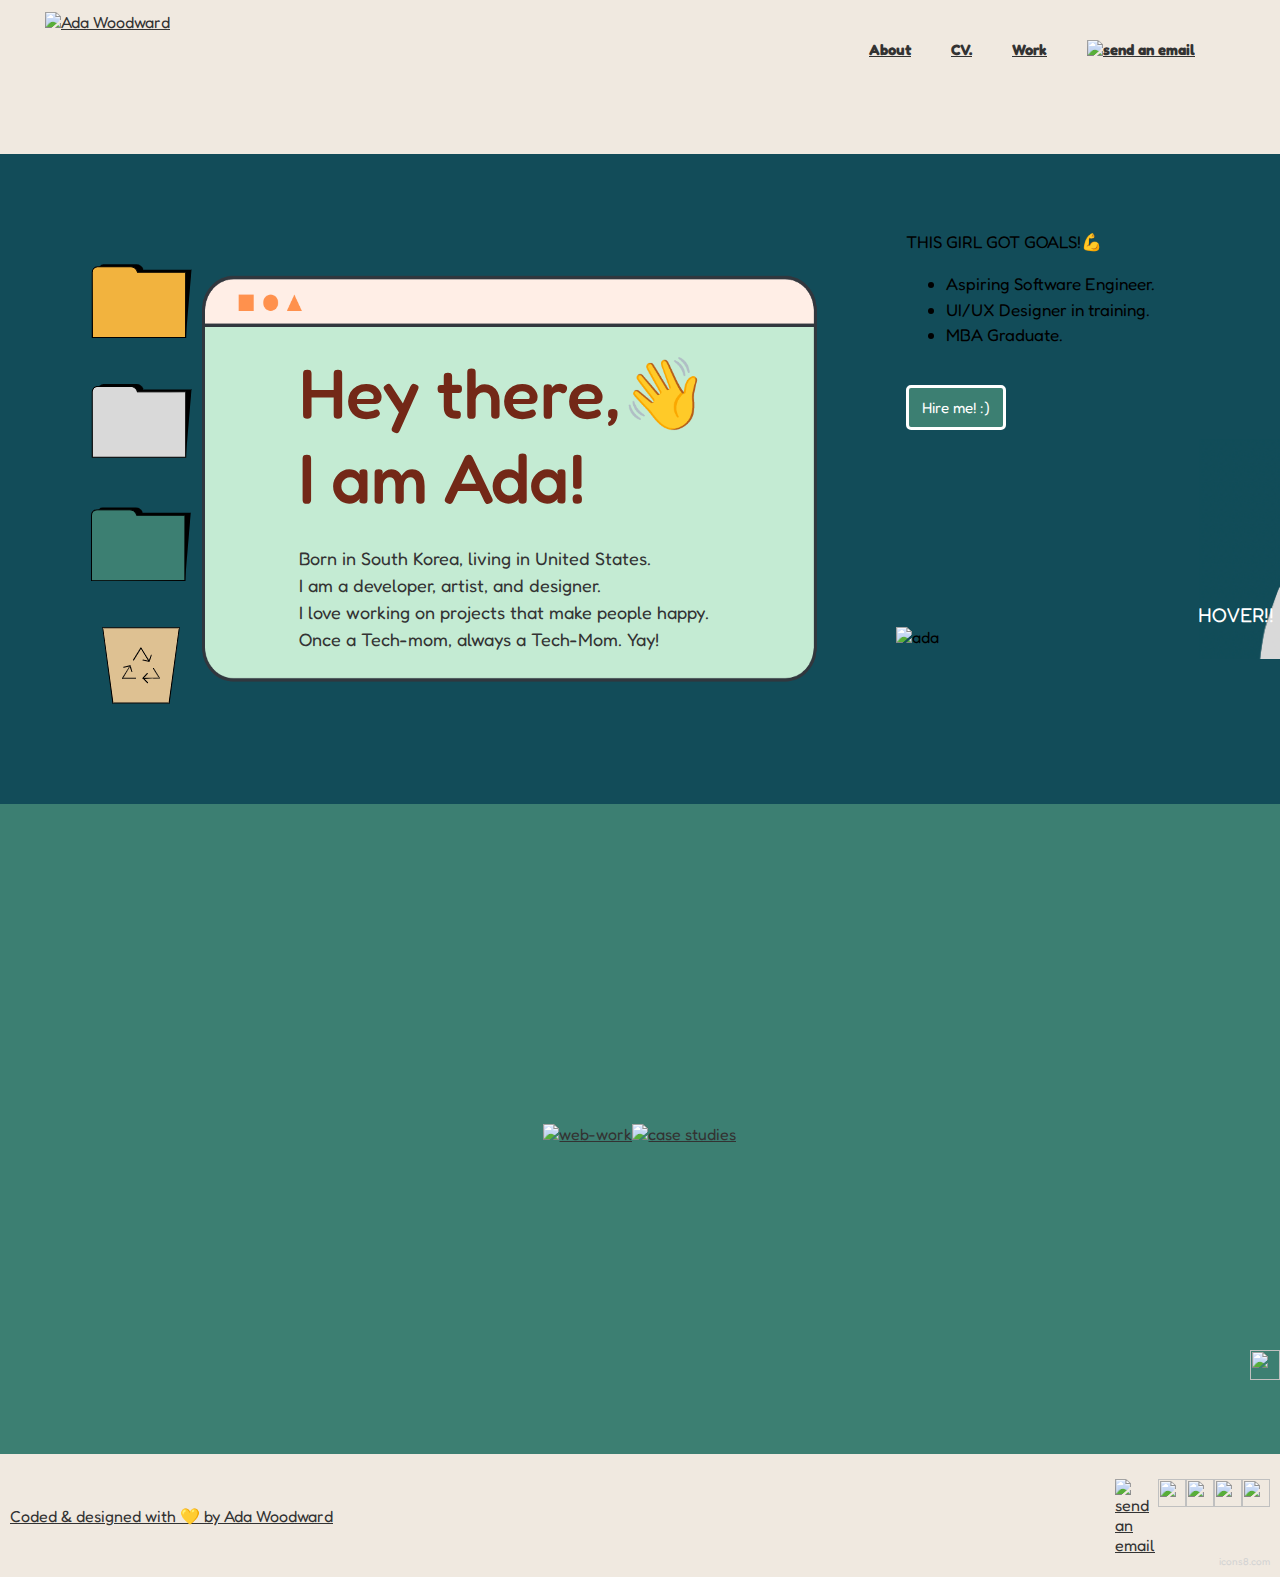
==== commit 2ac82e4b: "Responsive for general laptop" ====
--- a/index.html
+++ b/index.html
@@ -23,20 +23,20 @@
 <body>
     <div class="grid-container">
         <header class="header-container">
-            <nav>
-                <div class="logo">
-                    <a href="index.html"><img src="assets/mylogo.png" alt="Ada Woodward"
-                            style="width: 120px; height: 100px;">
-                </div>
-                <div class="header-flex">
-                    <a href="components/about/about.html">About</a>
-                    <a href="assets/adawoodward.pdf" target="_blank">CV.</a>
-                    <a href="components/work/work.html">Work</a>
-                    <a href="mailto:wonwoodward@gmail.com"><img
-                            src="https://img.icons8.com/ios/50/000000/paper-plane.png" alt="send an email"
-                            style="width:30px;height:30px;"></a><a href="https://icons8.com/icon/12582/paper-plane"></a>
-                </div>
-            </nav>
+            <div class="logo">
+                <a href="index.html">
+                    <img src="assets/mylogo.png" alt="Ada Woodward" style="width: 120px; height: 100px;">
+                </a>
+            </div>
+            <div class="filler"></div>
+            <div class="header-flex">
+                <a href="components/about/about.html">About</a>
+                <a href="assets/adawoodward.pdf" target="_blank">CV.</a>
+                <a href="components/work/work.html">Work</a>
+                <a href="mailto:wonwoodward@gmail.com"><img src="https://img.icons8.com/ios/50/000000/paper-plane.png"
+                        alt="send an email" style="width:30px;height:30px;"></a><a
+                    href="https://icons8.com/icon/12582/paper-plane"></a>
+            </div>
         </header>
     </div>
 
--- a/style.css
+++ b/style.css
@@ -1,356 +1,681 @@
-@media screen and (min-width: 1280px) {
-    /* For Big TV's (HD Screens)  */
+/*--cover up mac , mac-book---*/
+
+@media only screen and (min-width: 1024px) and (max-width: 1920px) {
+
+    body {
+        margin: 0;
+        font-family: 'Fredoka', sans-serif;
+    }
+
+    .grid-container {
+        display: grid;
+        grid-template-rows: 16vh;
+        grid-template-columns: 25vw 50vw 25vw;
+        width: 100%;
+        padding-bottom: 10px;
+        background-color: #f0e9e0;
+        /* background-color: #f19920; */
+    }
+
+    .header-container {
+        grid-column: 1/4;
+        grid-row: 1;
+        background-color: #f0e9e0;
+        height: 15vh;
+    }
+
+    .logo {
+        float: left;
+        position: absolute;
+        left: 45px;
+        top: 12px;
+        align-items: flex-start;
+    }
+
+    .filler  {
+        flex-grow: 1;
+    }
+
+    .header-flex {
+        display: flex;
+        justify-content: end;
+        -webkit-justify-content: flex-end;
+        align-items: center;
+        margin-top: 40px;
+        margin-right: 25px;
+    }
+
+    .header-flex a {
+        font-size: 15px;
+        color: #333;
+        font-weight: 900;
+        margin: 0 20px;
+        align-items: center;
+    }
+
+    a:hover {
+        color: gray;
+        letter-spacing: 2px;
+        transition: 0.5s;
+        text-decoration: none;
+    }
+
+    a:link {
+        color: #333;
+    }
+
+
     .main-container {
-        width: 1250px;
-    }
+        height: 650px;
+        background-image: url(assets/main-background.png);
+        background-color: #124c59;
+        background-repeat: no-repeat;
+        display: grid;
+        grid-template-rows: 325px 325px;
+        grid-template-columns: 15vw 55vw 15vw 15vw;
+        width: 100%;
+        align-items: center;
+        justify-content: center;
+    }
+
+    .center-container {
+        grid-column: 2/3;
+        grid-row: 1/3;
+        background-color: #124c59;
+        /* height: 550px; */
+        align-items: center;
+        /* margin-left: 20px; */
+        background-image: url(assets/mint-box.png);
+        background-repeat: no-repeat;
+        background-size: 90% 100%;
+        /* justify-content: center; */
+        display: flex;
+        flex-direction: column;
+        justify-content: left;
+        margin: 10px;
+        padding: 30px;
+    }
+
+    /* .title-container {
+        background-image: url(assets/mint-box.png);
+        background-repeat: no-repeat;
+        background-size: 500px 500px;
+        justify-content: center;
+    } */
+
+
+    .accent-container {
+        align-content: center;
+        grid-column: 3/5;
+        grid-row: 2;
+    }
+
+    .intro-accent {
+        background-image: url(assets/cream-box.png);
+        background-repeat: no-repeat;
+        background-size: 300px 300px;
+        position: relative;
+        width: 100%;
+        height: 100%;
+        display: grid;
+        align-items: center;
+        grid-row: 1;
+        grid-column: 3/5;
+        margin-top: 30px;
+    }
+
+    .accent-description {
+        padding: 10px;
+    }
+
+    .intro-greeting {
+        align-items: center;
+        color: #732817;
+        font-size: 70px;
+        font-weight: 500;
+        font-family: 'Fredoka', sans-serif;
+        padding-top: 25px;
+        padding-bottom: 20px;
+        /* margin-top: 30px; */
+        /* margin-bottom: 10px; */
+        /* padding-left: 20px; */
+        justify-content: center;
+    }
+
+    .intro-title {
+        display: flex;
+        /* background-image: url(assets/mint-box.png);
+        background-repeat: no-repeat;
+        background-size: 600px 600px; */
+        /* justify-content: center; */
+        flex-direction: column;
+        justify-content: flex-start;
+        margin-right: 80px;
+        /* margin-left: 30px; */
+        padding-top: 20px;
+    }
+
+
+    .intro-tagline {
+        font-size: 18px;
+        /* line-height: 25px; */
+        color: #333;
+        padding-top: 5px;
+        align-items: center;
+        text-align: start;
+        text-align: -webkit-auto;
+        line-height: 1.5;
+        justify-content: flex-start;
+
+    }
+
+    .accent-description button {
+        width: 100px;
+        background-color: #3c7f72;
+        font-size: 15px;
+        font-family: 'Fredoka', sans-serif;
+        padding: 10px;
+        border-radius: 5px;
+        border: 3px solid;
+        color: white;
+        margin-top: 20px;
+        margin-bottom: 5px;
+        cursor: pointer;
+    }
+
+    .image-container {
+        position: relative;
+        width: 79%;
+        grid-column: 3/5;
+        grid-row: 2/3;
+    }
+
+
+    .intro-image {
+        grid-column: 3/4;
+        grid-row: 2/3;
+        display: block;
+        width: 100%;
+        height: auto;
+        margin-bottom: 10px;
+    }
+
+    .overlay {
+        position: absolute;
+        bottom: -12px;
+        right: 0px;
+        left: 100%;
+        overflow: hidden;
+        width: 220px;
+        height: 220px;
+        transition: .5s ease;
+    }
+    
+    .intro-image:hover .overlay {
+        width: 100%;
+        left: 0;
+    }
+    
+    .text {
+        white-space: nowrap; 
+        color: white;
+        font-size: 20px;
+        font-family: 'Fredoka', sans-serif;
+        position: absolute;
+        overflow: hidden;
+        top: 80%;
+        left: 48%;
+        transform: translate(-50%, -50%);
+        -ms-transform: translate(-50%, -50%);
+    }
+
+    .goal {
+        font-size: 17px;
+        line-height: 1.5;
+        justify-content: center;
+    } 
+
+    .work-container {
+        display: flex;
+        flex-direction: column;
+        background-color: #3c7f72;
+        height: 650px;
+        width: 100%;
+        align-items: center;
+        background-size: cover;
+        background-repeat: no-repeat;
+        position: relative;
+        justify-content: center;
+    }
+
+    .columns-wrapper {
+        display: flex;
+        margin-top: 110px;
+        margin-bottom: 100px;
+        width: 100%;
+    }
+
+    .middle-column{
+        display: flex;
+        justify-content: center;
+        overflow: scroll;
+        text-align: center;
+        justify-content: center;
+        background-repeat: no-repeat;
+        align-items: center;
+        width: 100vw;
+    } 
+
+    .column.column-one {
+        justify-content: flex-end;
+        align-items: baseline;
+        empty-cells: show;
+        /* margin-left: 100px; */
+    }
+
+    .column.column-four {
+        display: flex;
+        justify-content: end;
+        align-items: flex-end;
+        /* height: 650px; */
+    }
+
+    .footer-container {
+        padding: 10px;
+        grid-column: -4 / -1;
+        background-color: #f0e9e0;
+        display: flex;
+        justify-content: space-between;
+        align-items: center;
+    }
+
+    .footer-flex {
+        display: flex;
+        justify-content: space-between;
+    }
+
+    .footer-description {
+        color: #333;
+        /* font-weight: bold; */
+        text-decoration: none;
+    }
+
+    .footer-description:visited {
+        color: #333;
+        text-decoration: none;
+    }
+
+    .link-wrapper {
+        display: flex;
+        justify-content: space-between;
+        align-items: center;
+    }
+
+    .nav-link {
+        width: 40px;
+        align-items: center;
+        color: #f0e9e0
+    }
+
+    .icons-flex {
+        display: flex;
+        justify-content: space-around;
+        width: 155px;
+        margin-top: 15px;
+        margin-bottom: 0px;
+    }
+
+    .top-button a {
+        z-index: 1;
+    }
+
+
+    .icons8 {
+        font-size: 10px;
+        color: lightgray;
+        text-align: right;
+    }
+
 }
-    
-    
-@media screen and (min-width: 1920px) {
-    /* For Projectors or Higher Resolution Screens (Full HD) */
+
+
+@media only screen and (min-width: 1920px) and (max-width: 2560px) {
+
+    body {
+        margin: 0;
+        font-family: 'Fredoka', sans-serif;
+    }
+    
+    .grid-container {
+        width: 100%;
+        height: 140px;
+        padding-bottom: 10px;
+        background-color: #f0e9e0;
+        display: flex;
+        justify-content: space-between;
+        align-items: center;
+        flex-wrap: wrap;
+    }
+    
+    .header-container {
+        background-color: #f0e9e0;
+        display: flex;
+        align-items: center;
+        flex-wrap: wrap;
+        width: 100%;
+        justify-content: space-between;
+    }
+    
+    .logo {
+        align-items: center;
+        margin-left: 45px;
+        width: 120px;
+        height: 100px;
+    }
+    
+    .filler  {
+        flex-grow: 1;
+    }
+
+    .header-flex {
+        display: flex;
+        justify-content: space-between;
+        -webkit-justify-content: space-between;
+        /* align-items: center; */
+        margin-right: 25px;
+        align-items: center;
+        flex-wrap: wrap;
+    }
+    
+    .header-flex a {
+        font-size: 15px;
+        color: #333;
+        font-weight: 900;
+        margin: 0 20px;
+        align-items: flex-end;
+    }
+    
+    a:hover {
+        color: gray;
+        letter-spacing: 2px;
+        transition: 0.5s;
+        text-decoration: none;
+    }
+    
+    a:link {
+        color: #333;
+    }
+    
+    
     .main-container {
-        width: 1890px;
-    }
-}
-
-@media screen and (min-width: 3840px) {
-    /* For 4K Displays (Ultra HD) */
-    .main-container {
-        width: 3810px;
-    }
-}
-
-body {
-    margin: 0;
-    font-family: 'Fredoka', sans-serif;
-}
-
-.grid-container {
-    display: grid;
-    grid-template-rows: 16vh;
-    grid-template-columns: 25vw 50vw 25vw;
-    width: 100%;
-    padding-bottom: 10px;
-    background-color: #f0e9e0;
-    /* background-color: #f19920; */
-}
-
-.header-container {
-    grid-column: 1/4;
-    grid-row: 1;
-    background-color: #f0e9e0;
-    height: 15vh;
-}
-
-.logo {
-    float: left;
-    position: absolute;
-    left: 45px;
-    top: 12px;
-    align-items: flex-start;
-}
-
-.header-flex {
-    display: flex;
-    justify-content: end;
-    -webkit-justify-content: flex-end;
-    align-items: center;
-    /* margin-top: 25px; */
-    margin-right: 25px;
-}
-
-
-nav {
-    margin-top: 25px;
-}
-
-nav a {
-    font-size: 15px;
-    color: #333;
-    font-weight: 900;
-    margin: 0 20px;
-    align-items: flex-end;
-}
-
-a:hover {
-    color: gray;
-    letter-spacing: 2px;
-    transition: 0.5s;
-    text-decoration: none;
-}
-
-a:link {
-    color: #333;
-}
-
-
-.main-container {
-    height: 650px;
-    background-image: url(assets/main-background.png);
-    background-color: #124c59;
-    background-repeat: no-repeat;
-    display: grid;
-    grid-template-rows: 325px 325px;
-    grid-template-columns: 15vw 55vw 15vw 15vw;
-    width: 100%;
-    align-items: center;
-    justify-content: center;
-}
-
-.center-container {
-    grid-column: 2/3;
-    grid-row: 1/3;
-    background-color: #124c59;
-    /* height: 550px; */
-    align-items: center;
-    /* margin-left: 20px; */
-    background-image: url(assets/mint-box.png);
-    background-repeat: no-repeat;
-    background-size: 90% 100%;
-    /* justify-content: center; */
-    display: flex;
-    flex-direction: column;
-    justify-content: left;
-    margin: 10px;
-    padding: 30px;
-}
-
-/* .title-container {
-    background-image: url(assets/mint-box.png);
-    background-repeat: no-repeat;
-    background-size: 500px 500px;
-    justify-content: center;
-} */
-
-
-.accent-container {
-    align-content: center;
-    grid-column: 3/5;
-    grid-row: 2;
-}
-
-.intro-accent {
-    background-image: url(assets/cream-box.png);
-    background-repeat: no-repeat;
-    background-size: 300px 300px;
-    position: relative;
-    width: 100%;
-    height: 100%;
-    display: grid;
-    align-items: center;
-    grid-row: 1;
-    grid-column: 3/5;
-    margin-top: 30px;
-}
-
-.accent-description {
-    padding: 10px;
-}
-
-.intro-greeting {
-    align-items: center;
-    color: #732817;
-    font-size: 70px;
-    font-weight: 500;
-    font-family: 'Fredoka', sans-serif;
-    padding-top: 25px;
-    padding-bottom: 20px;
-    /* margin-top: 30px; */
-    /* margin-bottom: 10px; */
-    /* padding-left: 20px; */
-    justify-content: center;
-}
-
-.intro-title {
-    display: flex;
-    /* background-image: url(assets/mint-box.png);
-    background-repeat: no-repeat;
-    background-size: 600px 600px; */
-    /* justify-content: center; */
-    flex-direction: column;
-    justify-content: flex-start;
-    margin-right: 80px;
-    /* margin-left: 30px; */
-    padding-top: 20px;
-}
-
-
-.intro-tagline {
-    font-size: 18px;
-    /* line-height: 25px; */
-    color: #333;
-    padding-top: 5px;
-    align-items: center;
-    text-align: start;
-    text-align: -webkit-auto;
-    line-height: 1.5;
-    justify-content: flex-start;
-
-}
-
-.accent-description button {
-    width: 100px;
-    background-color: #3c7f72;
-    font-size: 15px;
-    font-family: 'Fredoka', sans-serif;
-    padding: 10px;
-    border-radius: 5px;
-    border: 3px solid;
-    color: white;
-    margin-top: 20px;
-    margin-bottom: 5px;
-    cursor: pointer;
-}
-
-.image-container {
-    position: relative;
-    width: 79%;
-    grid-column: 3/5;
-    grid-row: 2/3;
-}
-
-
-.intro-image {
-    grid-column: 3/4;
-    grid-row: 2/3;
-    display: block;
-    width: 100%;
-    height: auto;
-    margin-bottom: 10px;
-}
-
-.overlay {
-    position: absolute;
-    bottom: -12px;
-    right: 0px;
-    left: 100%;
-    overflow: hidden;
-    width: 220px;
-    height: 220px;
-    transition: .5s ease;
-  }
-  
-  .intro-image:hover .overlay {
-    width: 100%;
-    left: 0;
-  }
-  
-  .text {
-    white-space: nowrap; 
-    color: white;
-    font-size: 20px;
-    font-family: 'Fredoka', sans-serif;
-    position: absolute;
-    overflow: hidden;
-    top: 80%;
-    left: 48%;
-    transform: translate(-50%, -50%);
-    -ms-transform: translate(-50%, -50%);
-  }
-
-.goal {
-    font-size: 17px;
-    line-height: 1.5;
-    justify-content: center;
-} 
-
-.work-container {
-    display: flex;
-    flex-direction: column;
-    background-color: #3c7f72;
-    height: 650px;
-    width: 100%;
-    align-items: center;
-    background-size: cover;
-    background-repeat: no-repeat;
-    position: relative;
-    justify-content: center;
-}
-
-.columns-wrapper {
-    display: flex;
-    margin-top: 110px;
-    margin-bottom: 100px;
-    width: 100%;
-}
-
-.middle-column{
-    display: flex;
-    justify-content: center;
-    overflow: scroll;
-    text-align: center;
-    justify-content: center;
-    background-repeat: no-repeat;
-    align-items: center;
-    width: 100vw;
-} 
-
-.column.column-one {
-    justify-content: flex-end;
-    align-items: baseline;
-    empty-cells: show;
-    /* margin-left: 100px; */
-}
-
-.column.column-four {
-    display: flex;
-    justify-content: end;
-    align-items: flex-end;
-    /* height: 650px; */
-}
-
-.footer-container {
-    padding: 10px;
-    grid-column: -4 / -1;
-    background-color: #f0e9e0;
-    display: flex;
-    justify-content: space-between;
-    align-items: center;
-}
-
-.footer-flex {
-    display: flex;
-    justify-content: space-between;
-}
-
-.footer-description {
-    color: #333;
-    /* font-weight: bold; */
-    text-decoration: none;
-}
-
-.footer-description:visited {
-    color: #333;
-    text-decoration: none;
-}
-
-.link-wrapper {
-    display: flex;
-    justify-content: space-between;
-    align-items: center;
-}
-
-.nav-link {
-    width: 40px;
-    align-items: center;
-    color: #f0e9e0
-}
-
-.icons-flex {
-    display: flex;
-    justify-content: space-around;
-    width: 155px;
-    margin-top: 15px;
-    margin-bottom: 0px;
-}
-
-.top-button a {
-    z-index: 1;
-}
-
-
-.icons8 {
-    font-size: 10px;
-    color: lightgray;
-    text-align: right;
-}+        height: 650px;
+        background-image: url(assets/main-background.png);
+        background-color: #124c59;
+        background-repeat: no-repeat;
+        display: grid;
+        grid-template-rows: 325px 325px;
+        grid-template-columns: 15vw 55vw 15vw 15vw;
+        width: 100%;
+        align-items: center;
+        justify-content: center;
+    }
+    
+    .center-container {
+        grid-column: 2/3;
+        grid-row: 1/3;
+        background-color: #124c59;
+        /* height: 550px; */
+        align-items: center;
+        /* margin-left: 20px; */
+        background-image: url(assets/mint-box.png);
+        background-repeat: no-repeat;
+        background-size: 90% 100%;
+        /* justify-content: center; */
+        display: flex;
+        flex-direction: column;
+        justify-content: left;
+        margin: 10px;
+        padding: 30px;
+    }
+    
+    /* .title-container {
+        background-image: url(assets/mint-box.png);
+        background-repeat: no-repeat;
+        background-size: 500px 500px;
+        justify-content: center;
+    } */
+    
+    
+    .accent-container {
+        align-content: center;
+        grid-column: 3/5;
+        grid-row: 2;
+    }
+    
+    .intro-accent {
+        background-image: url(assets/cream-box.png);
+        background-repeat: no-repeat;
+        background-size: 300px 300px;
+        position: relative;
+        width: 100%;
+        height: 100%;
+        display: grid;
+        align-items: center;
+        grid-row: 1;
+        grid-column: 3/5;
+        margin-top: 30px;
+    }
+    
+    .accent-description {
+        padding: 10px;
+    }
+    
+    .intro-greeting {
+        align-items: center;
+        color: #732817;
+        font-size: 70px;
+        font-weight: 500;
+        font-family: 'Fredoka', sans-serif;
+        padding-top: 25px;
+        padding-bottom: 20px;
+        /* margin-top: 30px; */
+        /* margin-bottom: 10px; */
+        /* padding-left: 20px; */
+        justify-content: center;
+    }
+    
+    .intro-title {
+        display: flex;
+        /* background-image: url(assets/mint-box.png);
+        background-repeat: no-repeat;
+        background-size: 600px 600px; */
+        /* justify-content: center; */
+        flex-direction: column;
+        justify-content: flex-start;
+        margin-right: 80px;
+        /* margin-left: 30px; */
+        padding-top: 20px;
+    }
+    
+    
+    .intro-tagline {
+        font-size: 18px;
+        /* line-height: 25px; */
+        color: #333;
+        padding-top: 5px;
+        align-items: center;
+        text-align: start;
+        text-align: -webkit-auto;
+        line-height: 1.5;
+        justify-content: flex-start;
+    
+    }
+    
+    .accent-description button {
+        width: 100px;
+        background-color: #3c7f72;
+        font-size: 15px;
+        font-family: 'Fredoka', sans-serif;
+        padding: 10px;
+        border-radius: 5px;
+        border: 3px solid;
+        color: white;
+        margin-top: 20px;
+        margin-bottom: 5px;
+        cursor: pointer;
+    }
+    
+    .image-container {
+        position: relative;
+        width: 65%;
+        grid-column: 3/5;
+        grid-row: 2/3;
+    }
+    
+    
+    .intro-image {
+        grid-column: 3/4;
+        grid-row: 2/3;
+        display: block;
+        width: 100%;
+        height: auto;
+        margin-bottom: -90px;
+    }
+    
+    .overlay {
+        position: absolute;
+        bottom: -12px;
+        right: 0px;
+        left: 100%;
+        overflow: hidden;
+        width: 220px;
+        height: 220px;
+        transition: .5s ease;
+      }
+      
+      .intro-image:hover .overlay {
+        width: 100%;
+        left: 0;
+      }
+      
+      .text {
+        white-space: nowrap; 
+        color: white;
+        font-size: 20px;
+        font-family: 'Fredoka', sans-serif;
+        position: absolute;
+        overflow: hidden;
+        top: 80%;
+        left: 48%;
+        transform: translate(-50%, -50%);
+        -ms-transform: translate(-50%, -50%);
+      }
+    
+    .goal {
+        font-size: 17px;
+        line-height: 1.5;
+        justify-content: center;
+    } 
+    
+    .work-container {
+        display: flex;
+        flex-direction: column;
+        background-color: #3c7f72;
+        height: 650px;
+        width: 100%;
+        align-items: center;
+        background-size: cover;
+        background-repeat: no-repeat;
+        position: relative;
+        justify-content: center;
+    }
+    
+    .columns-wrapper {
+        display: flex;
+        margin-top: 110px;
+        margin-bottom: 100px;
+        width: 100%;
+    }
+    
+    .middle-column{
+        display: flex;
+        justify-content: center;
+        overflow: scroll;
+        text-align: center;
+        justify-content: center;
+        background-repeat: no-repeat;
+        align-items: center;
+        width: 100vw;
+    } 
+    
+    .column.column-one {
+        justify-content: flex-end;
+        align-items: baseline;
+        empty-cells: show;
+        /* margin-left: 100px; */
+    }
+    
+    .column.column-four {
+        display: flex;
+        justify-content: end;
+        align-items: flex-end;
+        /* height: 650px; */
+    }
+    
+    .footer-container {
+        padding: 10px;
+        grid-column: -4 / -1;
+        background-color: #f0e9e0;
+        display: flex;
+        justify-content: space-between;
+        align-items: center;
+    }
+    
+    .footer-flex {
+        display: flex;
+        justify-content: space-between;
+    }
+    
+    .footer-description {
+        color: #333;
+        /* font-weight: bold; */
+        text-decoration: none;
+    }
+    
+    .footer-description:visited {
+        color: #333;
+        text-decoration: none;
+    }
+    
+    .link-wrapper {
+        display: flex;
+        justify-content: space-between;
+        align-items: center;
+    }
+    
+    .nav-link {
+        width: 40px;
+        align-items: center;
+        color: #f0e9e0
+    }
+    
+    .icons-flex {
+        display: flex;
+        justify-content: space-around;
+        width: 155px;
+        margin-top: 15px;
+        margin-bottom: 0px;
+    }
+    
+    .top-button a {
+        z-index: 1;
+    }
+    
+    
+    .icons8 {
+        font-size: 10px;
+        color: lightgray;
+        text-align: right;
+    }
+
+ }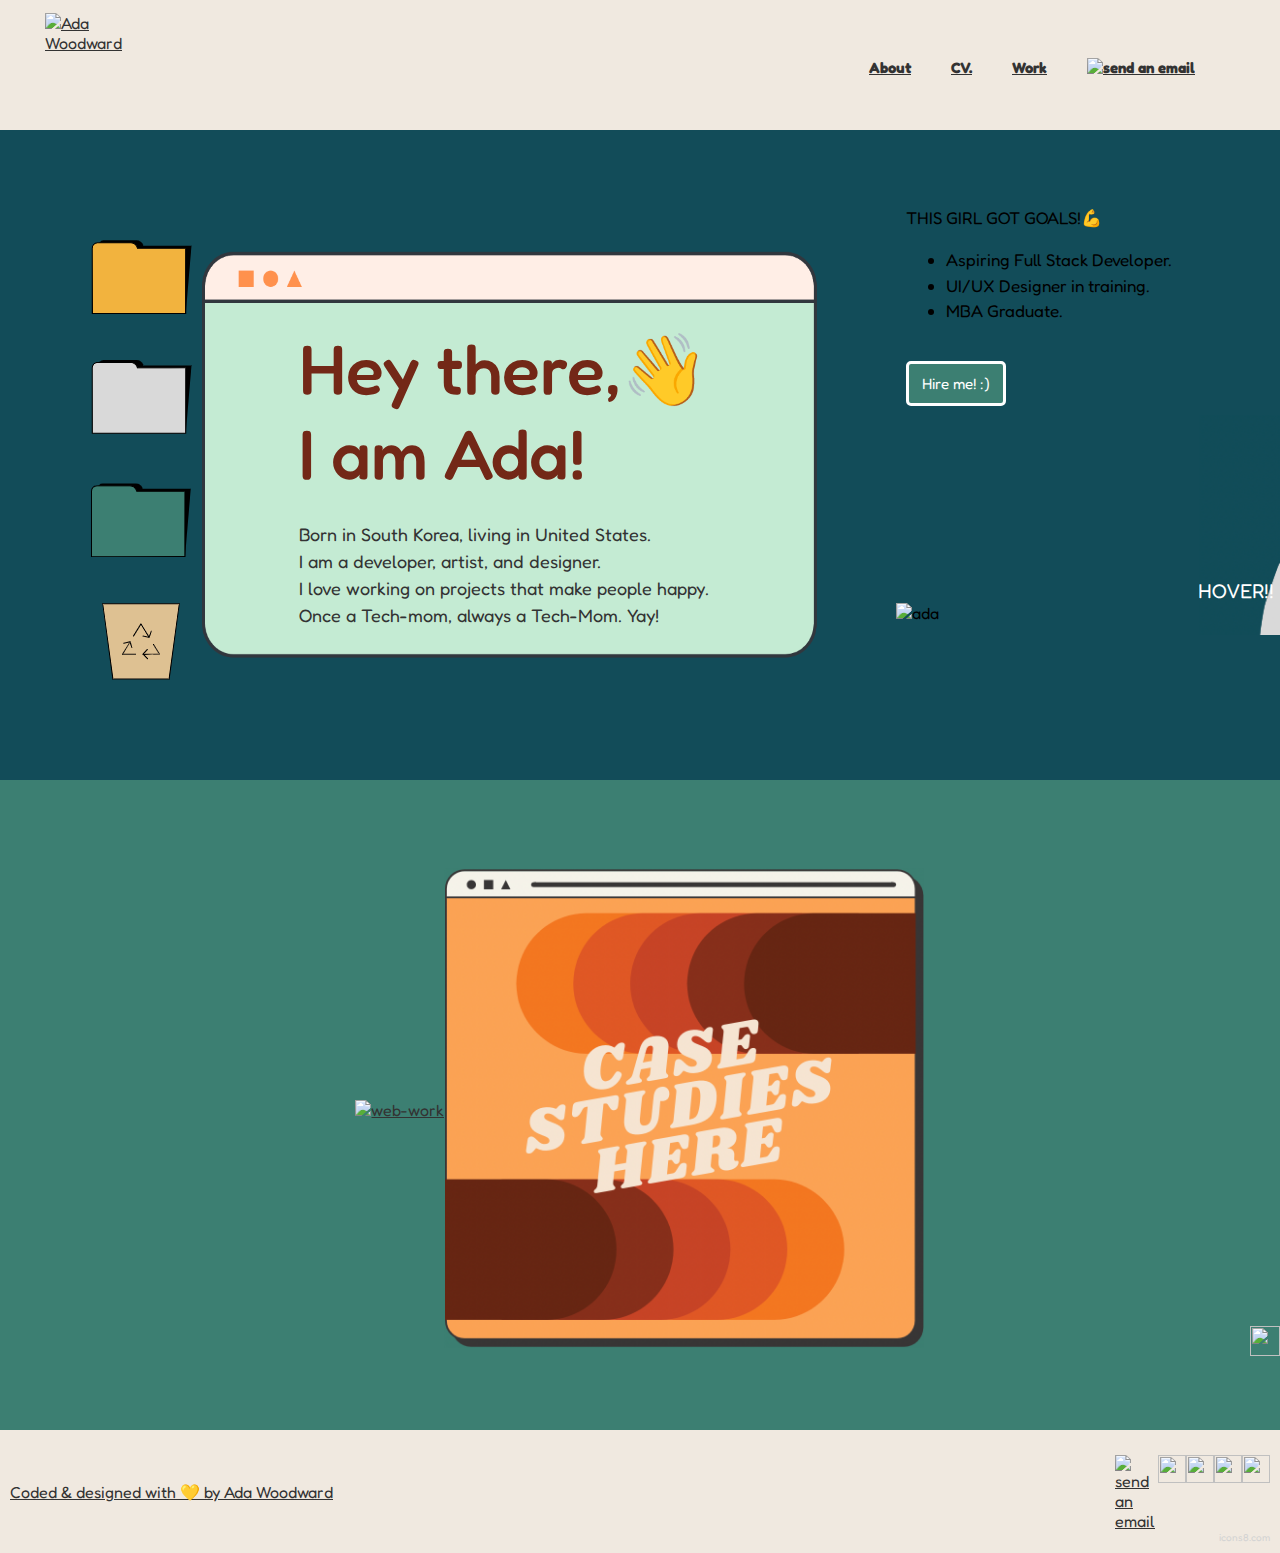
==== commit 3d10ae3d: "Final on Monday" ====
--- a/index.html
+++ b/index.html
@@ -59,7 +59,7 @@
             <div class="accent-description">
                 <div class="goal"> THIS GIRL GOT GOALS!&#128170;<br>
                     <ul>
-                        <li>Aspiring Software Engineer.</li>
+                        <li>Aspiring Full Stack Developer.</li>
                         <li>UI/UX Designer in training.</li>
                         <li>MBA Graduate.</li>
                     </ul>
--- a/style.css
+++ b/style.css
@@ -3,6 +3,63 @@
 @media only screen and (min-width: 1024px) and (max-width: 1920px) {
 
     body {
+        margin: 0;
+        font-family: 'Fredoka', sans-serif;
+    }
+    
+    .grid-container {
+        width: 100%;
+        height: 120px;
+        padding-bottom: 10px;
+        background-color: #f0e9e0;
+        display: flex;
+        justify-content: space-between;
+        align-items: center;
+        flex-wrap: wrap;
+    }
+    
+    .header-container {
+        background-color: #f0e9e0;
+        display: flex;
+        align-items: center;
+        flex-wrap: wrap;
+        width: 100%;
+        justify-content: space-between;
+    }
+    
+    .logo {
+        align-items: center;
+        margin-left: 45px;
+        width: 120px;
+        height: 100px;
+        margin-top: 5px;
+    }
+    
+    .filler  {
+        flex-grow: 1;
+    }
+
+    .header-flex {
+        display: flex;
+        justify-content: space-between;
+        -webkit-justify-content: space-between;
+        /* align-items: center; */
+        margin-right: 25px;
+        align-items: center;
+        flex-wrap: wrap;
+        margin-top: 15px;
+    }
+    
+    .header-flex a {
+        font-size: 15px;
+        color: #333;
+        font-weight: 900;
+        margin: 0 20px;
+        align-items: flex-end;
+    }
+
+
+    /* body {
         margin: 0;
         font-family: 'Fredoka', sans-serif;
     }
@@ -14,7 +71,6 @@
         width: 100%;
         padding-bottom: 10px;
         background-color: #f0e9e0;
-        /* background-color: #f19920; */
     }
 
     .header-container {
@@ -51,7 +107,7 @@
         font-weight: 900;
         margin: 0 20px;
         align-items: center;
-    }
+    } */
 
     a:hover {
         color: gray;
